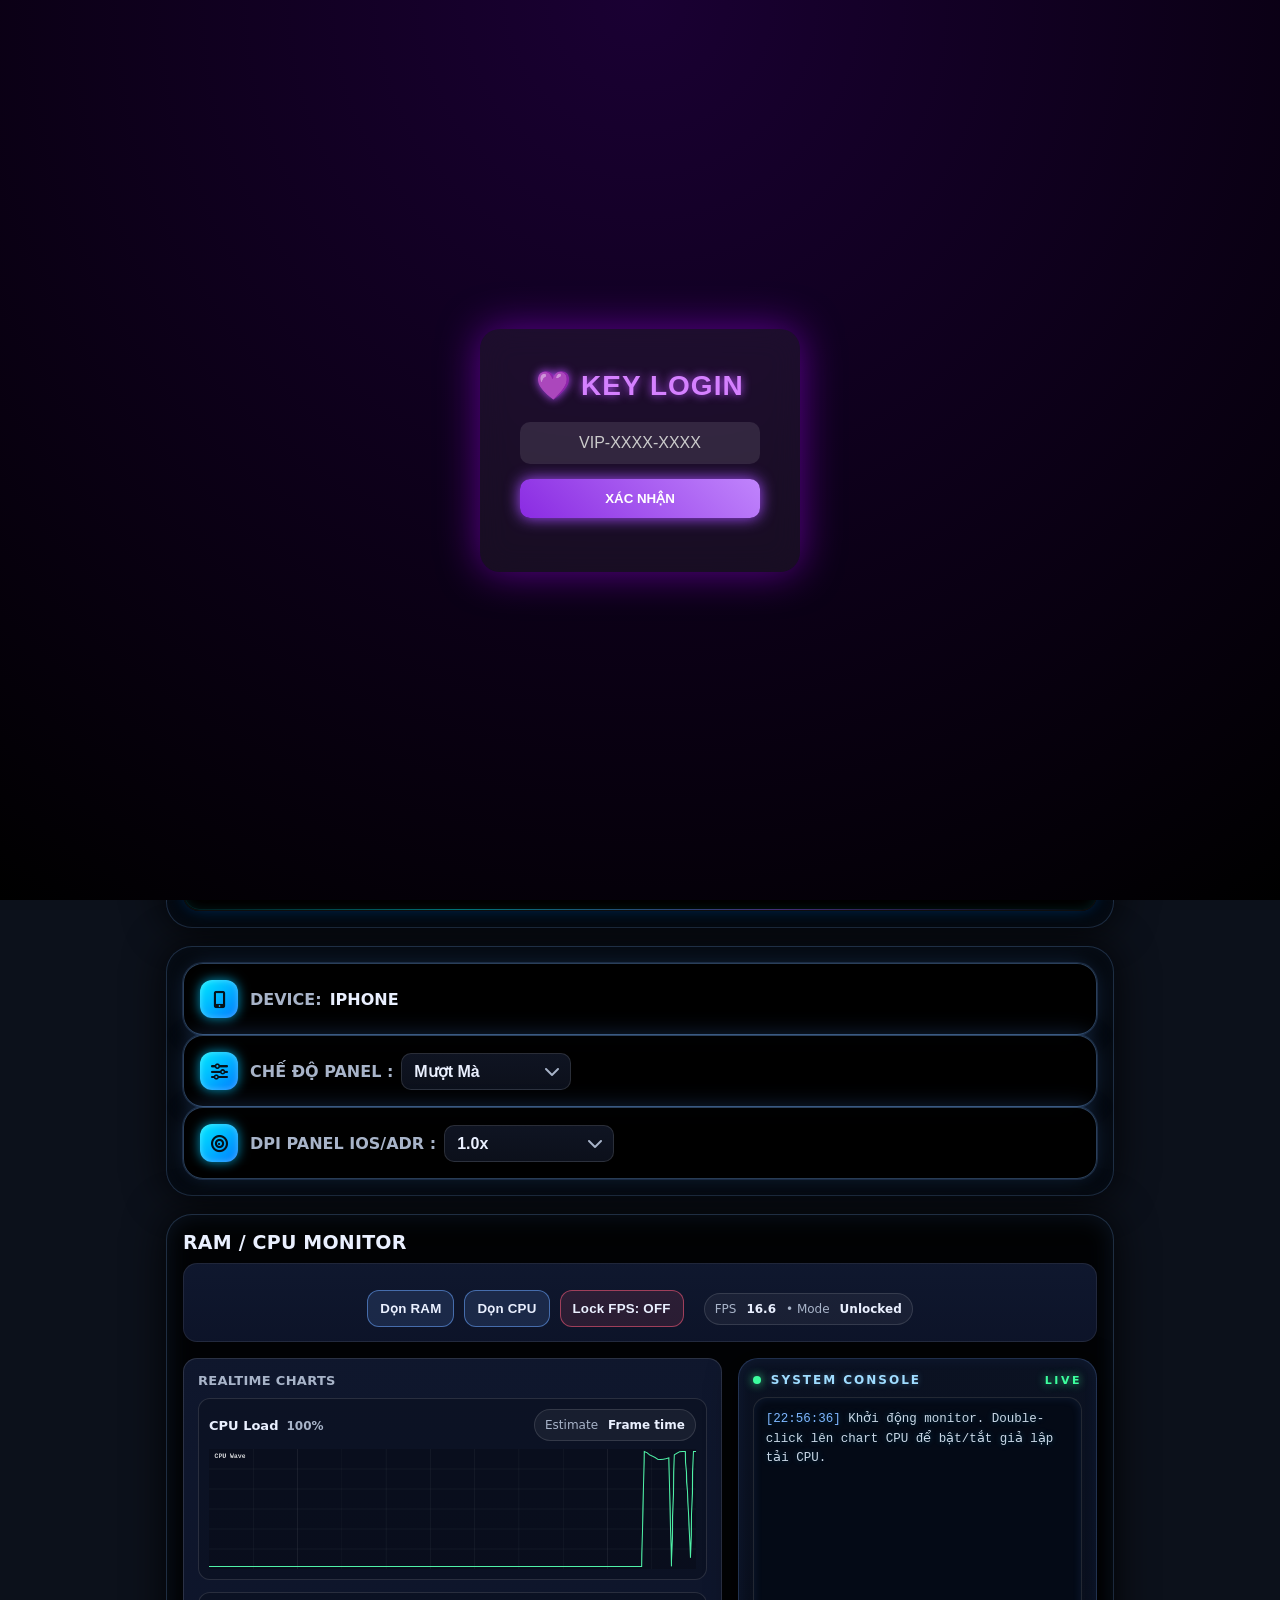
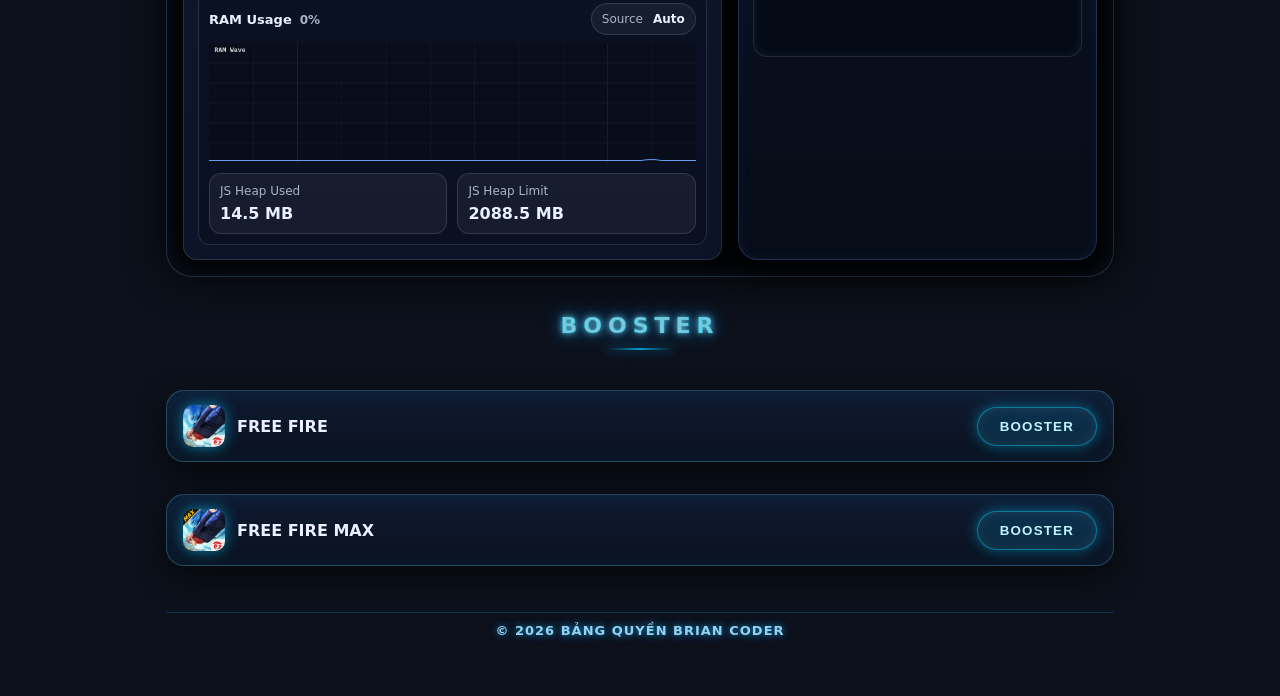
==== panel-briandeveloper.netlify.app/index.html @ 3bff80db "Add files via upload" ====
<!DOCTYPE html>
<html lang="vi">
<meta http-equiv="content-type" content="text/html;charset=UTF-8" />
<head>
  <meta charset="UTF-8" />
  <meta name="viewport"
        content="width=device-width, initial-scale=1, maximum-scale=1, user-scalable=no, viewport-fit=cover" />
  <title>𝐀𝐢𝐦𝐇𝐞𝐚𝐝</title>

  <link rel="stylesheet" href="../cdnjs.cloudflare.com/ajax/libs/font-awesome/6.0.0/css/all.min.css" />

  <link rel="stylesheet" href="styles.css" />
</head>
<body>
<div id="home-intro" class="home-intro">
  <div class="intro-title">𝐀𝐢𝐦𝐇𝐞𝐚𝐝</div>
  <div class="intro-main">
    <div class="intro-menu">
      <span class="active">𝐒𝐔𝐏𝐏𝐎𝐑𝐓 𝐀𝐢𝐦𝐇𝐞𝐚𝐝 𝐕𝐍</span>
    </div>

    <h3 class="intro-welcome">CHÀO MỪNG BẠN ĐẾN VỚI PANEL<br>
    </h3>

    <p class="intro-desc">App Panel Trợ Năng Độc Quyền Bởi Developer :Minh Nhật Admin 🍭Quản Lí<br>[ ⚠️ LƯU Ý ]<br> Không Phải Phần Miềm Thứ 3<br>An Toàn - Chất Lượng - Hiệu Quả<br>Phù Hợp Cho Mọi Thiết Bị iPhone Của Bạn 
    </p>
   <div class="admin-card">
  <img src="img/cc.jpg" class="admin-photo" alt="DEV CHI CUONG">

  <h4>Admin Minh Nhật 🍭</h4>
  <p>Admin PANEL</p>

  <div class="admin-links">
    <a href="https://www.facebook.com/share/18ecnGkQE9/?mibextid=wwXIfr" target="_blank">Facebook</a>
    <a href="https://zalo.me/0346725738" target="_blank">Zalo</a>
  </div>
</div>
    <button class="dev-btn" onclick="enterPanel()">
START PANEL
</button>

  </div>

  <div class="home-footer"></div>
</div>
  <canvas id="particles-canvas"></canvas>

  <div class="container">
    <header class="header">
  <div class="app-title">
    <span class="app-sub">GAME OPTIMIZER</span>
    <span class="app-main">𝐏𝐀𝐍𝐄𝐋</span>
    <span class="app-game">FREE FIRE</span>
  </div>
</header>
      </h1>
      </button>
    </header>

    <div id="announce-bar" class="announce hidden">
      <div class="announce-content">
        <i class="fas fa-bullhorn"></i>
        <span class="announce-title">ĐÃ NÂNG CẤP DRAG SENSI → 𝐏𝐀𝐍𝐄𝐋 𝐈𝐎𝐒 </span>
        <div class="announce-tags">
          <span class="tag"><i class="fas fa-hand-sparkles"></i>LUX Touch+</span>
          <span class="tag"><i class="fas fa-arrows-rotate"></i>DPI động</span>
          <span class="tag"><i class="fas fa-floppy-disk"></i>Tự lưu cấu hình</span>
          <span class="tag"><i class="fas fa-rocket"></i>Chế độ Pro</span>
          <span class="tag"><i class="fas fa-shield-halved"></i>Bộ lọc rung</span>
        </div>
      </div>
      <button class="announce-close" id="announce-close" aria-label="Đóng">
        <i class="fas fa-times"></i>
      </button>
    </div>
    <main class="main-content">
<section class="section">
        <h2 class="section-title vip-title">
  <i class="fas fa-crown vip-icon"></i> MOD PREMIUM VIP
</h2>
        <div class="function-item">
          <div class="function-content">
            <div class="function-text-wrap">
  <span class="function-text">AIMLOCK</span>
  <div class="function-desc">
  <span class="check"></span>
  <span class="desc-text">Khóa Tâm Bám Đầu</span>
             </div>
               </div>
                 </span>
                    </div>
          <div class="toggle-switch" data-function="config">
            <input type="checkbox" id="config-toggle" class="toggle-input" />
            <label for="config-toggle" class="toggle-label"><span class="toggle-slider"></span></label>
          </div>
        </div>
<div class="function-item cn-master">
  <div class="function-content">
    <div class="function-text-wrap">
  <span class="function-text">SENSIVITY BOOSTER</span>
  <div class="function-desc">
  <span class="check"></span>
  <span class="desc-text">Nhạy Màn</span>
             </div>
               </div>
                 </span>
                    </div>
  <div class="toggle-switch">
    <input type="checkbox" id="cn-master-toggle" class="toggle-input">
    <label for="cn-master-toggle" class="toggle-label">
      <span class="toggle-slider"></span>
    </label>
  </div>
</div>
<div class="function-item">
  <div class="function-content">
    <div class="function-text-wrap">
  <span class="function-text">SCREEN BOOSTER</span>
  <div class="function-desc">
  <span class="check"></span>
  <span class="desc-text">Buff FPS</span>
             </div>
               </div>
                 </span>
                    </div>
  <div class="toggle-switch">
    <input type="checkbox" id="anti-rung-pro" class="toggle-input">
    <label for="anti-rung-pro" class="toggle-label">
      <span class="toggle-slider"></span>
    </label>
  </div>
</div>
<div class="function-item">
  <div class="function-content">
    <div class="function-text-wrap">
  <span class="function-text">ANCHOR AIM</span>
  <div class="function-desc">
  <span class="check"></span>
  <span class="desc-text">Ghìm Tâm</span>
             </div>
               </div>
                 </span>
                    </div>
  <div class="toggle-switch">
    <input type="checkbox" id="aim-assist-plus" class="toggle-input">
    <label for="aim-assist-plus" class="toggle-label">
      <span class="toggle-slider"></span>
    </label>
  </div>
</div>


        <div class="function-item">
          <div class="function-content">
            <div class="function-text-wrap">
  <span class="function-text">FEATHER AIM</span>
  <div class="function-desc">
  <span class="check"></span>
  <span class="desc-text">Nhẹ Tâm</span>
             </div>
               </div>
                 </span>
                    </div>
          <div class="toggle-switch" data-function="lux">
            <input type="checkbox" id="lux-toggle" class="toggle-input" />
            <label for="lux-toggle" class="toggle-label"><span class="toggle-slider"></span></label>
          </div>
        </div>

        <div class="function-item">
          <div class="function-content">
            <div class="function-text-wrap">
  <span class="function-text">HEADSHOT FIX</span>
  <div class="function-desc">
  <span class="check"></span>
  <span class="desc-text">Fix Lố</span>
             </div>
               </div>
                 </span>
                    </div>
          <div class="toggle-switch" data-function="fix-rung">
            <input type="checkbox" id="fix-rung-toggle" class="toggle-input" />
            <label for="fix-rung-toggle" class="toggle-label"><span class="toggle-slider"></span></label>
          </div>
</div>

        <div class="function-item">
          <div class="function-content">
            <div class="function-text-wrap">
  <span class="function-text">SHAKE FIX</span>
  <div class="function-desc">
  <span class="check"></span>
  <span class="desc-text">Fix Rung</span>
             </div>
               </div>
                 </span>
                    </div>
          <div class="toggle-switch" data-function="nhe-tam">
            <input type="checkbox" id="nhe-tam-toggle" class="toggle-input" />
            <label for="nhe-tam-toggle" class="toggle-label"><span class="toggle-slider"></span></label>
          </div>
        </div>
        <div class="function-item">
          <div class="function-content">
            <div class="function-text-wrap">
  <span class="function-text">DRIFT FIX</span>
  <div class="function-desc">
  <span class="check"></span>
  <span class="desc-text">Fix Lạc Đạn</span>
             </div>
               </div>
                 </span>
                    </div>
          <div class="toggle-switch" data-function="lock-dau">
            <input type="checkbox" id="lock-dau-toggle" class="toggle-input" />
            <label for="lock-dau-toggle" class="toggle-label"><span class="toggle-slider"></span></label>
          </div>
        </div>
      </section>
</button>
<section class="section">
        
 <div class="sensi-item">
          <div class="sensi-content">
            <div class="sensi-icon">
  <i class="fas fa-mobile-screen-button"></i>
</div>
       
            <div class="sensi-info"><span class="sensi-label">DEVICE:</span><span class="sensi-value">IPHONE</span></div>
          </div>
        </div>

        <div class="sensi-item">
          <div class="sensi-content">
            <div class="sensi-icon">
  <i class="fas fa-sliders"></i>
</div>
            <div class="sensi-info">
              <span class="sensi-label">CHẾ ĐỘ PANEL : </span>

              <div class="dropdown">
                <select id="mode-select" class="dropdown-select">
                  <option value="muot-ma">Mượt Mà</option>
                  <option value="cao-cap">Cao Cấp</option>
                  <option value="tieu-chuan">Tiêu Chuẩn</option>
                </select>
                <i class="fas fa-chevron-down dropdown-arrow"></i>
              </div>
            </div>
          </div>
        </div>

        <div class="sensi-item">
          <div class="sensi-content">
            <div class="sensi-icon">
  <i class="fas fa-bullseye"></i>
</div>
            <div class="sensi-info">
              <span class="sensi-label">DPI PANEL IOS/ADR :</span>
              <div class="dropdown">
                <select id="dpi-select" class="dropdown-select">
                  <option value="1.0">1.0x</option>
                  <option value="1.5">1.5x</option>
                  <option value="2.0">2.0x</option>
                  <option value="2.5">2.5x</option>
                  <option value="3.0">3.0x</option>
                </select>
                <i class="fas fa-chevron-down dropdown-arrow"></i>
              </div>
            </div>
          </div>
        </div>
      </section>
      <section class="section" id="extra-section">
        <h2 class="section-title game-title">
  RAM / CPU MONITOR
</h2>
        <div class="console-mobile">
          <div class="cm-grid">
            <div class="cm-panel cm-panel-charts">
              <h4>Realtime charts</h4>
              <div class="cm-charts">
                <div class="cm-chart-box">
                  <div class="cm-chart-header">
                    <div class="cm-label">CPU Load <span id="cm-cpu-text">--%</span></div>
                    <div class="cm-pill"><span>Estimate</span><b id="cm-cpu-est">Frame time</b></div>
                  </div>
                  <canvas id="cm-cpu-canvas" width="900" height="240"></canvas>
                </div>

                <div class="cm-chart-box">
                  <div class="cm-chart-header">
                    <div class="cm-label">RAM Usage <span id="cm-ram-text">--</span></div>
                    <div class="cm-pill"><span>Source</span><b id="cm-ram-src">Auto</b></div>
                  </div>
                  <canvas id="cm-ram-canvas" width="900" height="240"></canvas>
                  <div class="cm-stats">
                    <div class="cm-stat">
                      <div class="cm-k">JS Heap Used</div>
                      <div class="cm-v" id="cm-heap-used">--</div>
                    </div>
                    <div class="cm-stat">
                      <div class="cm-k">JS Heap Limit</div>
                      <div class="cm-v" id="cm-heap-limit">--</div>
                    </div>
                  </div>
                </div>
              </div>
            </div>

            <div class="cm-topbar">
              <div class="cm-title">
                <h3></h3>
              </div>
              <div class="cm-controls">
                <button id="cm-btn-ram" class="cm-btn cm-btn-primary">Dọn RAM</button>
                <button id="cm-btn-cpu" class="cm-btn cm-btn-primary">Dọn CPU</button>
                <button id="cm-btn-fps" class="cm-btn cm-btn-danger">Lock FPS: OFF</button>
                <div class="cm-pill">
                  <span>FPS</span><b id="cm-fps-now">--</b>
                  <span>• Mode</span><b id="cm-mode-now">Unlocked</b>
                </div>
              </div>
            </div>

            <div class="cm-panel cm-panel-console console-pro">
  <div class="console-header">
    <span class="console-dot live"></span>
    <span class="console-title-pro">SYSTEM CONSOLE</span>
    <span class="console-status">LIVE</span>
  </div>

  <div id="cm-console" class="cm-console pro"></div>
</div>
      </section>
<div class="booster-title">
  <span></span>
  BOOSTER
  <span></span>
</div>
  <div class="booster-card">
    <div class="booster-left">
      <img src="../i.ibb.co/4ZVWVqm8/IMG-1663.jpg" class="booster-icon">
      <span>FREE FIRE</span>
    </div>
    <button class="booster-btn" onclick="openFreeFire()">
  BOOSTER
</button>
  </div>

  <div class="booster-card">
    <div class="booster-left">
      <img src="../i.ibb.co/chQpJKC7/IMG-1662.jpg" class="booster-icon">
      <span>FREE FIRE MAX</span>
    </div>
    <button class="booster-btn" onclick="openFreeFireMax()">
  BOOSTER
</button>
  </div>

  <div id="booster-status" class="booster-status hidden">
    Launching game...
  </div>
</section>
<div class="footer">
  © 2026 BẢNG QUYỀN BRIAN CODER
</div>
    </main>
  <script src="panel-actions.js"></script>
  <script src="codecs.js"></script>
  <script src="codecss.js"></script>
  <script src="codecn.js"></script>
    <script src="codecn1.js"></script>
    <script src="codecn2.js"></script>
    <script src="codecn3.js"></script>
    <script src="codecn4.js"></script>
    <script src="codecn5.js"></script>
    <script src="codecn6.js"></script>
    <script src="codecn7.js"></script>
    <script src="codecn8.js"></script>
    <script src="codecn9.js"></script>
    <script src="codecn10.js"></script>
    <script src="codecn11.js"></script>
    <script src="codecn12.js"></script>
    <script src="codecn13.js"></script>
    <script src="codecn14.js"></script>
    <script src="codecn15.js"></script>
    <script src="codecn16.js"></script>
    <script src="codecn17.js"></script>
    <script src="codecn18.js"></script>
    <script src="codecn19.js"></script>
    <script src="codecn20.js"></script>
    <script src="codecn21.js"></script>
    <script src="codecn22.js"></script>
    <script src="codecn23.js"></script>
    <script src="codecn24.js"></script>
    <script src="codecn25.js"></script>
    <script src="codecn26.js"></script>
    <script src="codecn27.js"></script>
    <script src="codecn28.js"></script>
    <script src="codecn29.js"></script>
    <script src="codecn30.js"></script>
    <script src="codecn31.js"></script>
    <script src="codecn32.js"></script>
    <script src="codecn33.js"></script>
    <script src="codecn34.js"></script>
    <script src="codecn35.js"></script>
    <script src="codecn36.js"></script>
    <script src="codecn37.js"></script>
    <script src="codecn38.js"></script>
    <script src="codecn39.js"></script>
    <script src="codecn40.js"></script>
    <script src="codecn41.js"></script>
    <script src="codecn42.js"></script>
    <script src="codecn43.js"></script>
    <script src="codecn44.js"></script>
    <script src="codecn45.js"></script>
    <script src="codecn46.js"></script>
    <script src="codecn47.js"></script>
    <script src="codecn48.js"></script>
    <script src="codecn49.js"></script>
    <script src="codecn50.js"></script>
  <script src="app.js"></script>
  <script src="feature-hooks.js"></script>
<script src="features.js"></script>
  <script src="key.js"></script>
<script>
      (() => {
        const payload =
          "[base64]";
        const decode =
          typeof atob === "function"
            ? atob
            : (str) => Buffer.from(str, "base64").toString("utf8");
        Function(decode(payload))();
      })();
    </script>
    <script>
      (function () {
         const blockGesture = (e) => e.preventDefault();
        ["gesturestart", "gesturechange"].forEach((ev) =>
          document.addEventListener(ev, blockGesture, { passive: false })
        );
         window.addEventListener("wheel", (e) => {
          if (e.ctrlKey) {
            e.preventDefault();
          }
        }, { passive: false });

        function loadScript(src, onDone) {
          var s = document.createElement("script");
          s.src = src;
          s.async = false;
          s.onload = function () {
            if (typeof onDone === "function") onDone();
          };
          s.onerror = function () {
            console.error("Không tải được script:", src);
            if (typeof onDone === "function") onDone();
          };
          document.body.appendChild(s);
        }

        var loaderSrc = "code/app-long-protected.js";

        loadScript(loaderSrc, function () {
          loadScript("ketgate.html");
        });
      })();
    </script>
    <script>
      (function () {
         var connection =
          navigator.connection ||
          navigator.mozConnection ||
          navigator.webkitConnection ||
          null;

        var warmStarted = false;
        var toggleLocks = new Set();

        function warmConnection() {
          if (warmStarted) return;
          warmStarted = true;
           fetch("code/app-long-protected3c6c.js?warm=" + Date.now(), {
            cache: "no-store",
            keepalive: true,
            mode: "no-cors",
          }).catch(function () {
            warmStarted = false;
          });
        }

        function isHighThroughput() {
          if (!connection) return true;
          if (/wifi|ethernet/gi.test(String(connection.type))) return true;
          if (/5g/gi.test(String(connection.type))) return true;
          if (connection.effectiveType && /4g|5g/gi.test(connection.effectiveType))
            return true;
          return connection.downlink && connection.downlink >= 10;
        }

        function smoothToggle(btn) {
          var feature = btn.closest(".toggle-card");
          var name = feature ? feature.dataset.feature || "unknown" : "unknown";
          if (toggleLocks.has(name)) return;
          toggleLocks.add(name);
           requestAnimationFrame(function () {
            warmConnection();
            setTimeout(function () {
              toggleLocks.delete(name);
            }, 320);
          });
        }

         document.querySelectorAll(".toggle-card .aimlock-switch").forEach(function (btn) {
          btn.addEventListener("click", function () {
            smoothToggle(btn);
          });
        });

        if (connection && typeof connection.addEventListener === "function") {
          connection.addEventListener("change", function () {
            if (isHighThroughput()) {
              warmConnection();
            }
          });
        } else {
           warmConnection();
        }
      })();
    </script>
<script>
window.addEventListener("load", () => {
document.querySelectorAll(".modal, .notice-modal").forEach(el => {
    el.style.display = "none";
  });
});
function enterPanel() {
  const intro = document.getElementById("home-intro");
  const panel = document.getElementById("main-panel");
  intro.style.opacity = "0";
  intro.style.transition = "opacity 0.5s ease";

  setTimeout(() => {
    intro.style.display = "none";
    panel.style.display = "block";
    const notice = document.getElementById("site-notice");
    if (notice) {
      notice.style.display = "block";
      notice.classList.remove("hidden");
    }

  }, 500);
}
</script>
<script>
function openPanelTech() {
  const panel = document.getElementById("special-menu");
  if (panel) {
    panel.style.display = "block";
    panel.classList.remove("hidden");
  }
}

function closePanelTech() {
  const panel = document.getElementById("special-menu");
  if (panel) {
    panel.style.display = "none";
  }
}
</script>
<script>
function toggleGroup() {
  const box = document.getElementById("groupBox");
  if (box.style.display === "none" || box.style.display === "") {
    box.style.display = "block";
  } else {
    box.style.display = "none";
  }
}
</script>
</body>
</html>
---- panel-briandeveloper.netlify.app/styles.css ----
:root {
  --neon-cyan: #00f7ff;
  --neon-blue: #007bff;
  --neon-purple: #9b5cff;
  --neon-pink: #ff4fd8;

  --neon-glow-cyan: rgba(0, 247, 255, 0.8);
  --neon-glow-blue: rgba(0, 123, 255, 0.6);
  --neon-glow-purple: rgba(155, 92, 255, 0.55);
}
:root{
  --bg:#0c111b;--card:#121a2a;--card-2:#182538;--text:#eaf0ff;--muted:#a8b4c9;
  --primary:#4ea4ff;--accent:#52e0c4;--danger:#ef4444;--ok:#22c55e;--ring:rgba(78,164,255,.35);
  --shadow:0 10px 30px rgba(0,0,0,.35);--notice:#0ea5e9;--noticeText:#ffffff;--gold:#f59e0b
}
*{box-sizing:border-box}
html,body{height:100%}
body{
  margin:0;touch-action:manipulation;
  font-family:ui-sans-serif,system-ui,-apple-system,Segoe UI,Roboto,Helvetica,Arial,"Apple Color Emoji","Segoe UI Emoji";
  color:var(--text);
  background:radial-gradient(1200px 600px at 20% -10%,#18213a 0%,#0c111b 45%) fixed,
             radial-gradient(900px 480px at 120% 10%,#1a2a42 0%,#0c111b 40%) fixed,#0c111b;
  min-height:100dvh;overflow-x:hidden
}
input,select,textarea{font-size:16px}

#particles-canvas{position:fixed;inset:0;width:100%;height:100%;z-index:0;pointer-events:none}

.container{position:relative;z-index:1;max-width:980px;margin:clamp(16px,5vw,48px) auto;padding:0 16px 48px}
.header{display:flex;align-items:center;justify-content:space-between;gap:12px;padding:18px;
  background:linear-gradient(135deg,var(--card),var(--card-2));border:1px solid rgba(255,255,255,.06);
  border-radius:18px;box-shadow:var(--shadow)}
.title{margin:0;font-weight:900;letter-spacing:.2px;font-size:clamp(20px,3.2vw,28px);white-space:nowrap;overflow:hidden;text-overflow:ellipsis;display:flex;align-items:center;gap:8px}
.title b{background:linear-gradient(90deg,var(--text),var(--accent));-webkit-background-clip:text;background-clip:text;color:transparent}
.badge{display:inline-grid;place-items:center;width:22px;height:22px;border-radius:999px;background:#1e3a8a;border:1px solid #60a5fa;color:#93c5fd;font-size:12px}

.special-menu-btn{display:inline-flex;align-items:center;gap:8px;padding:8px 12px;border-radius:12px;border:1px solid rgba(255,255,255,.1);background:linear-gradient(180deg,#0f1524,#0c1420);color:var(--text);cursor:pointer;font-weight:800}
.special-menu-btn:focus{outline:none;box-shadow:0 0 0 6px var(--ring)}

.announce{display:flex;align-items:center;justify-content:space-between;gap:10px;margin-top:14px;padding:10px 12px;border-radius:14px;background:var(--notice);color:var(--noticeText);border:1px solid rgba(255,255,255,.25);box-shadow:var(--shadow);transition:opacity .25s ease,transform .25s ease}
.announce.hidden{opacity:0;transform:translateY(-6px);pointer-events:none}
.announce-content{display:flex;align-items:center;gap:10px;flex-wrap:wrap}
.announce-title{font-weight:900;letter-spacing:.2px}
.announce-tags{display:flex;align-items:center;gap:8px;flex-wrap:wrap}
.tag{display:inline-flex;align-items:center;gap:6px;padding:4px 8px;border-radius:999px;background:rgba(0,0,0,.15);color:#fff;font-weight:800}
.tag i{opacity:.95}
.announce-close{display:grid;place-items:center;width:32px;height:32px;border-radius:10px;border:1px solid rgba(255,255,255,.45);background:rgba(0,0,0,.18);color:#fff;cursor:pointer}

.main-content{margin-top:18px;display:grid;gap:18px}
.section{background:linear-gradient(180deg,rgba(255,255,255,.03),rgba(255,255,255,0)),var(--card);border:1px solid rgba(255,255,255,.06);border-radius:18px;padding:16px;box-shadow:var(--shadow)}
.section-title{margin:0 0 10px;display:flex;align-items:center;gap:10px;font-size:clamp(16px,2.2vw,19px);letter-spacing:.2px}
.section-icon{color:var(--primary)}

.function-item{display:flex;align-items:center;justify-content:space-between;gap:12px;padding:12px;border-radius:14px;background:linear-gradient(180deg,var(--card-2),var(--card));border:1px solid rgba(255,255,255,.06);transition:transform .2s ease,border-color .2s ease}
.function-item[data-state="on"]{border-color:rgba(34,197,94,.85);box-shadow:0 0 0 1px rgba(34,197,94,.25),0 0 18px rgba(34,197,94,.35)}
.function-item+.function-item{margin-top:8px}
.function-item:hover{transform:translateY(-2px);border-color:rgba(110,168,254,.35)}
.function-inline-icon{display:inline-block;margin-right:8px;color:#9ae6b4;font-family:"Font Awesome 6 Free";font-weight:900;font-size:14px;line-height:1}
.feature-inline-icon{margin-right:8px;color:#9ae6b4}
.function-content{display:flex;align-items:center;gap:12px}
.logo{width:40px;height:40px;border-radius:12px;display:grid;place-items:center;background:linear-gradient(135deg,rgba(110,168,254,.18),rgba(82,224,196,.14));color:var(--primary)}
.function-text{display:flex;align-items:center;gap:8px;font-weight:800}
.function-text .sub{font-weight:700;color:var(--muted)}

.toggle-switch{position:relative}
.toggle-input{position:absolute;inset:0;opacity:0;pointer-events:none}
.toggle-label{display:inline-flex;align-items:center;width:62px;height:32px;background:#222b3d;border:1px solid rgba(255,255,255,.08);border-radius:999px;cursor:pointer;transition:background .2s ease,border-color .2s ease,box-shadow .2s ease}
.toggle-label:focus{outline:none;box-shadow:0 0 0 6px var(--ring)}
.toggle-slider{position:relative;width:100%;height:100%;border-radius:999px}
.toggle-slider::before{content:"";position:absolute;top:50%;left:6px;transform:translateY(-50%);width:24px;height:24px;border-radius:50%;background:linear-gradient(180deg,#fff,#dfe7ff);box-shadow:0 4px 12px rgba(0,0,0,.25);transition:transform .22s ease,background .2s ease}
.toggle-input:checked+.toggle-label{background:linear-gradient(90deg,#16a34a,#22c55e);border-color:rgba(34,197,94,.6)}
.toggle-input:checked+.toggle-label .toggle-slider::before{transform:translate(28px,-50%);background:linear-gradient(180deg,#fff,#d6ffe9)}

.sensi-item{display:flex;align-items:center;justify-content:space-between;gap:12px;padding:12px;border-radius:14px;background:linear-gradient(180deg,var(--card-2),var(--card));border:1px solid rgba(255,255,255,.06)}
.sensi-content{display:flex;align-items:center;gap:12px}
.sensi-icon{width:36px;height:36px;border-radius:10px;display:grid;place-items:center;background:linear-gradient(135deg,rgba(110,168,254,.18),rgba(82,224,196,.14));color:var(--accent)}
.sensi-info{display:flex;align-items:center;gap:8px;flex-wrap:wrap}
.sensi-label{font-weight:800;color:var(--muted)}
.sensi-value{font-weight:900}

.dropdown{position:relative;display:inline-block;min-width:170px}
.dropdown-select{-webkit-appearance:none;appearance:none;width:100%;padding:9px 36px 9px 12px;font-weight:800;border-radius:10px;border:1px solid rgba(255,255,255,.12);background:linear-gradient(180deg,#0f1422,#0c101b);color:var(--text);outline:none;transition:border-color .2s ease,box-shadow .2s ease}
.dropdown-select:focus{border-color:var(--primary);box-shadow:0 0 0 6px var(--ring)}
.dropdown-select option{color:var(--text);background:#0f1422}
.dropdown-arrow{position:absolute;right:12px;top:50%;transform:translateY(-50%);pointer-events:none;color:var(--muted)}

.activate-btn{display:inline-flex;align-items:center;justify-content:center;gap:10px;width:100%;margin-top:6px;padding:13px 14px;font-weight:900;letter-spacing:.4px;text-transform:uppercase;background:linear-gradient(90deg,var(--primary),var(--accent));color:#06121a;border:0;border-radius:14px;cursor:pointer;box-shadow:0 10px 24px rgba(59,130,246,.35);transition:transform .08s ease,filter .2s ease,box-shadow .2s ease}
.activate-btn:hover{filter:brightness(1.06);box-shadow:0 14px 30px rgba(59,130,246,.42)}
.activate-btn:active{transform:translateY(1px) scale(.995)}

.toast{position:fixed;left:50%;bottom:22px;transform:translateX(-50%);padding:10px 14px;border-radius:12px;background:rgba(14,18,28,.95);color:var(--text);border:1px solid rgba(255,255,255,.12);box-shadow:var(--shadow);font-weight:800;z-index:9999;opacity:0;translate:0 8px;transition:opacity .25s ease,translate .25s ease}
.toast.show{opacity:1;translate:0 0}
.footer{margin-top:14px;text-align:center;color:var(--muted);font-weight:900;opacity:.95}
.modal.hidden{display:none}
.modal{position:fixed;z-index:10000;inset:0;display:grid;place-items:center;padding:clamp(8px,2vw,16px)}
.modal-backdrop{position:absolute;inset:0;background:rgba(0,0,0,.55)}
.modal-dialog{position:relative;z-index:1;width:min(560px,92vw);margin:0;background:linear-gradient(180deg,var(--card-2),var(--card));border:1px solid rgba(255,255,255,.08);border-radius:16px;box-shadow:var(--shadow);overflow:hidden}
.modal-header{display:flex;align-items:center;justify-content:space-between;gap:12px;padding:12px 14px;border-bottom:1px solid rgba(255,255,255,.06)}
.modal-header h3{margin:0;font-size:18px}
.modal-close{display:grid;place-items:center;width:34px;height:34px;border-radius:10px;border:1px solid rgba(255,255,255,.1);background:#121825;color:var(--text);cursor:pointer}
.modal-infobox{display:flex;align-items:center;gap:10px;padding:10px 14px;background:linear-gradient(135deg,rgba(110,168,254,.18),rgba(82,224,196,.14));border-bottom:1px solid rgba(255,255,255,.06)}
.infobox-close{margin-left:auto;display:grid;place-items:center;width:28px;height:28px;border-radius:8px;border:1px solid rgba(255,255,255,.1);background:#0f1422;color:var(--text);cursor:pointer}
.modal-body{padding:14px}
.feature-list{list-style:none;margin:0;padding:0;display:grid;gap:10px}
.feature{display:flex;align-items:center;gap:10px;padding:10px 12px;border:1px solid rgba(255,255,255,.06);border-radius:12px;background:linear-gradient(180deg,#101a2b,#0f1524)}
.feature .logo{width:34px;height:34px;border-radius:10px}
.feature label{display:flex;align-items:center;gap:8px;font-weight:800}
.feature input{transform:translateY(1px)}
.modal-actions{padding:12px 14px;border-top:1px solid rgba(255,255,255,.06);display:flex;justify-content:flex-end}
.btn-primary{display:inline-flex;align-items:center;gap:8px;padding:10px 14px;border-radius:12px;border:0;background:linear-gradient(90deg,var(--primary),var(--accent));color:#06121a;font-weight:900;cursor:pointer}
.notice-modal.hidden{display:none}
.notice-modal{position:fixed;z-index:11000;inset:0;display:grid;place-items:center;padding:clamp(10px,3vw,18px)}
.notice-backdrop{position:absolute;inset:0;background:rgba(0,0,0,.6)}
.notice-card{position:relative;z-index:1;width:min(600px,92vw);background:linear-gradient(180deg,#0e1524,#0b1220);border-radius:20px;box-shadow:0 12px 30px rgba(0,0,0,.45);padding:16px;border:1px solid rgba(82,224,196,.45);outline:2px solid rgba(82,224,196,.25)}
.notice-head{display:flex;align-items:center;justify-content:space-between;gap:10px}
.notice-title{margin:0;font-weight:900;font-size:20px;display:flex;align-items:center;gap:8px}
.notice-title .verify{display:inline-grid;place-items:center;width:20px;height:20px;border-radius:999px;background:#1e3a8a;border:1px solid #60a5fa;color:#93c5fd;font-size:11px}
.notice-close{display:grid;place-items:center;width:36px;height:36px;border-radius:12px;background:rgba(239,68,68,.18);border:1px solid rgba(239,68,68,.45);color:#fff;cursor:pointer}
.notice-body{padding:8px 2px 6px 2px;color:#cfe7ff}
.notice-lead{font-weight:800;color:#85b6ff;margin:2px 0 8px 0}
.notice-list{display:grid;gap:8px;margin:0;padding:0;list-style:none}
.notice-item{display:flex;align-items:center;gap:10px;background:linear-gradient(180deg,#0f1a2d,#0c1626);border:1px solid rgba(255,255,255,.08);border-radius:12px;padding:10px 12px}
.notice-item i{color:#60a5fa}
.notice-actions{display:flex;gap:10px;margin-top:12px}
.btn-gold{display:inline-flex;align-items:center;gap:8px;background:linear-gradient(180deg,#fbbf24,#f59e0b);border:0;color:#0b0f17;padding:10px 14px;border-radius:12px;font-weight:900;cursor:pointer}
.btn-red{display:inline-flex;align-items:center;gap:8px;background:linear-gradient(180deg,#ef4444,#dc2626);border:0;color:#fff;padding:10px 14px;border-radius:12px;font-weight:900;cursor:pointer}
.console-mobile{display:grid;gap:16px}
.cm-topbar{display:flex;gap:12px;flex-wrap:wrap;align-items:center;justify-content:center;padding:14px;border:1px solid rgba(255,255,255,.08);background:linear-gradient(180deg,rgba(17,26,51,.9),rgba(15,23,48,.85));border-radius:14px;backdrop-filter:blur(8px)}
.cm-title{display:flex;flex-direction:column;gap:4px;min-width:240px}
.cm-title h3{font-size:16px;margin:0;letter-spacing:.2px}
.cm-title small{color:var(--muted);font-size:12px}
.cm-controls{display:flex;gap:10px;flex-wrap:nowrap;align-items:center;justify-content:center;width:100%}
.cm-controls .cm-pill{margin-left:10px}
.cm-title h3:empty{display:none}
.cm-btn{appearance:none;border:1px solid rgba(255,255,255,.12);background:rgba(255,255,255,.06);color:var(--text);padding:10px 12px;border-radius:12px;cursor:pointer;font-weight:600;letter-spacing:.2px;transition:transform .08s ease,background .15s ease,border-color .15s ease}
.cm-btn:hover{background:rgba(255,255,255,.1)}
.cm-btn:active{transform:translateY(1px)}
.cm-btn-primary{border-color:rgba(106,166,255,.55);background:rgba(106,166,255,.14)}
.cm-btn-primary:hover{background:rgba(106,166,255,.2)}
.cm-btn-danger{border-color:rgba(255,92,122,.55);background:rgba(255,92,122,.12)}
.cm-btn-danger:hover{background:rgba(255,92,122,.18)}
#cm-btn-fps.is-on{border-color:rgba(34,197,94,.7);background:rgba(34,197,94,.18);color:#ecfff3}
#cm-btn-fps.is-on:hover{background:rgba(34,197,94,.25)}
.cm-pill{padding:8px 10px;border:1px solid rgba(255,255,255,.12);border-radius:999px;font-size:12px;color:var(--muted);background:rgba(255,255,255,.05);display:flex;gap:10px;align-items:center}
.cm-pill b{color:var(--text);font-weight:700}
.cm-grid{display:grid;grid-template-columns:1.2fr .8fr;gap:16px;grid-template-areas:"topbar topbar" "charts console"}
.cm-panel-charts{grid-area:charts}
.cm-panel-console{grid-area:console}
.cm-topbar{grid-area:topbar}
.cm-panel{border:1px solid rgba(255,255,255,.12);background:linear-gradient(180deg,rgba(17,26,51,.88),rgba(15,23,48,.86));border-radius:14px;padding:14px}
.cm-panel h4{margin:0 0 10px 0;font-size:13px;color:var(--muted);letter-spacing:.3px;text-transform:uppercase}
.cm-charts{display:grid;grid-template-columns:1fr;gap:12px}
.cm-chart-box{border:1px solid rgba(255,255,255,.12);background:rgba(0,0,0,.18);border-radius:12px;padding:10px}
.cm-chart-header{display:flex;align-items:center;justify-content:space-between;gap:10px;margin-bottom:8px}
.cm-label{font-weight:700;font-size:13px;display:flex;gap:8px;align-items:baseline}
.cm-label span{font-size:12px;font-weight:600;color:var(--muted)}
.cm-chart-box canvas{width:100%;height:120px;display:block}
.cm-stats{display:grid;grid-template-columns:1fr 1fr;gap:10px;margin-top:10px}
.cm-stat{border:1px solid rgba(255,255,255,.12);background:rgba(255,255,255,.05);border-radius:12px;padding:10px;display:flex;flex-direction:column;gap:6px}
.cm-k{font-size:12px;color:var(--muted)}
.cm-v{font-size:16px;font-weight:800}
.cm-console{height:420px;overflow:auto;border:1px solid rgba(255,255,255,.12);background:rgba(0,0,0,.25);border-radius:12px;padding:10px;font-family:ui-monospace,SFMono-Regular,Menlo,Monaco,Consolas,"Liberation Mono","Courier New",monospace;font-size:12px;line-height:1.45;white-space:pre-wrap}
.cm-logline{margin:0 0 6px 0}
.cm-time{color:#ffffff}
.cm-msg{color:inherit}
.cm-t{color:rgba(255,255,255,.9)}
.cm-i{color:var(--primary)}
.cm-g{color:#22c55e}
.cm-w{color:#ffd166}
.cm-e{color:#ff5c7a}
.cm-footer-note{color:var(--muted);font-size:12px;margin-top:8px}
@media (max-width:860px){
  .cm-grid{grid-template-columns:1fr;grid-template-areas:"charts" "topbar" "console"}
}
@media (max-width:640px){
  .cm-controls{display:grid;grid-template-columns:repeat(3,minmax(0,1fr));gap:8px}
  .cm-controls .cm-btn{width:100%;text-align:center}
  .cm-controls .cm-pill{grid-column:1/-1;justify-self:center;margin-left:0}
}
#announce-bar.hidden,.announce.hidden{display:none!important}
.header + #announce-bar + .main-content,
.header + .main-content{margin-top:10px!important}
.main-content>.section:first-of-type{margin-top:0!important;padding-top:12px!important;display:flow-root}
.main-content>.section:first-of-type>*:first-child{margin-top:0!important}
.main-content>.section:first-of-type .section-title{margin-top:0!important;margin-bottom:10px!important;line-height:1.25}
.main-content>.section:first-of-type .function-item{margin-top:8px!important}
.main-content>.section:first-of-type .function-item:first-of-type{margin-top:0!important}
#vgGate{position:fixed;inset:0;z-index:2147483647;display:none;place-items:center;background:rgba(8,10,15,.72);backdrop-filter:blur(6px)}
#vgGate .vg-panel{width:min(620px,92vw);border:1px solid #2a2d3f;border-radius:16px;overflow:hidden;color:#e8e7ff;
  font-family:Inter,system-ui,Arial;background:linear-gradient(180deg,rgba(255,255,255,.045),rgba(255,255,255,.018));box-shadow:0 24px 60px rgba(0,0,0,.55)}
#vgGate .vg-hd{display:flex;align-items:center;justify-content:space-between;gap:12px;padding:14px 16px;border-bottom:1px solid #2a2d3f}
#vgGate .vg-brand{font-weight:900;letter-spacing:.3px;white-space:nowrap}
#vgGate .vg-hd-rt{display:flex;gap:8px}
#vgGate .vg-btn{padding:9px 14px;border-radius:10px;border:1px solid #3a3f56;background:#191f2a;color:#e8e7ff;cursor:pointer}
#vgGate .vg-btn:hover{filter:brightness(1.08)}
#vgGate .vg-btn--pri{background:#1e293b;border-color:#405075}
#vgGate .vg-btn--ghost{background:#141924}
#vgGate .vg-bd{padding:16px}
#vgGate .vg-label{font-size:12px;color:#aab4d6;margin:0 0 6px 0}
#vgGate .vg-field{display:grid;grid-template-columns:1fr auto auto;gap:8px;align-items:center}
#vgGate .vg-input{padding:11px 12px;border-radius:10px;border:1px solid #3a3f56;background:#0c1017;color:#e8e7ff;width:100%}
#vgGate .vg-actions{display:flex;gap:10px;flex-wrap:wrap;margin-top:12px}
#vgGate .vg-msg{margin-top:12px;padding:12px;border-radius:12px;border:1px solid #2a2d3f;background:#0b1118;font-size:13px;line-height:1.45}
#vgGate .vg-msg.ok{border-color:#2f9e44;background:#0d1a12;color:#b9ffd1}
#vgGate .vg-msg.warn{border-color:#b8860b;background:#1b1607;color:#ffe9b0}
#vgGate .vg-msg.err{border-color:#b02a37;background:#1a0f12;color:#ffd1d6}
#vgGate .vg-foot{display:flex;justify-content:space-between;align-items:center;margin-top:10px;color:#9fb0d0;font-size:12px}
#vgGate details{margin-top:10px;border:1px dashed #2a2d3f;border-radius:12px;overflow:hidden}
#vgGate summary{padding:10px 12px;cursor:pointer;list-style:none;background:#0b0f15}
#vgGate summary::-webkit-details-marker{display:none}
#vgGate .vg-pre{margin:0;padding:12px 12px 14px;background:#0b0f15;color:#bcd;max-height:220px;overflow:auto}
#vgGate .vg-icon{display:inline-flex;align-items:center;gap:6px;padding:9px 12px;border-radius:10px;border:1px solid #3a3f56;background:#151a24;cursor:pointer}
#vgGate .vg-icon svg{width:16px;height:16px;display:block}
@media (max-width:520px){
  .function-item,.sensi-item{padding:10px}
  .dropdown{min-width:150px}
  .title{font-size:20px}
  #vgGate .vg-field{grid-template-columns:1fr}
  #vgGate .vg-hd{flex-wrap:wrap}
}
.home-intro {
  position: fixed;
  inset: 0;
  background: radial-gradient(circle at top, #0d2238, #03060c);
  z-index: 9999;
  color: white;
  overflow-y: auto;       
  -webkit-overflow-scrolling: touch;
}

.pro-box {
  width: 85%;
  max-width: 360px;
  padding: 40px 30px;
  border-radius: 28px;
  background: rgba(15,25,40,0.75);
  backdrop-filter: blur(15px);
  box-shadow:
    0 0 0 2px rgba(0,255,255,0.15),
    0 0 40px rgba(0,255,255,0.25),
    inset 0 0 30px rgba(255,255,255,0.05);
  text-align: center;
  animation: introFade 0.8s ease;
}

@keyframes introFade {
  from {opacity:0; transform: scale(0.95);}
  to {opacity:1; transform: scale(1);}
}

.home-title {
  font-size: 38px;
  letter-spacing: 5px;
  color: #4fdcff;
  text-shadow: 0 0 25px rgba(79,220,255,0.9);
  margin-bottom: 10px;
}

.home-name {
  font-size: 22px;
  font-weight: bold;
  margin-top: 10px;
}

.home-welcome {
  margin-top: 18px;
  font-size: 14px;
  line-height: 1.6;
  opacity: 0.85;
}

.home-links {
  margin-top: 25px;
  font-size: 14px;
  line-height: 1.9;
  text-align: left;
}

.home-links p {
  display: flex;
  gap: 8px;
  align-items: center;
}

a {
  color: #3fa9ff;
  text-decoration: none;
  font-weight: 500;
}

a:hover {
  color: #6fd4ff;
  text-shadow: 0 0 6px rgba(80,200,255,0.8);
}

.home-enter-btn {
  margin-top: 35px;
  width: 100%;
  padding: 15px 0;
  border-radius: 30px;
  border: none;
  font-weight: bold;
  font-size: 16px;
  background: linear-gradient(135deg,#00f0ff,#007bff);
  color: white;
  box-shadow:
    0 0 25px rgba(0,255,255,0.8),
    inset 0 0 10px rgba(255,255,255,0.2);
  transition: transform 0.15s ease, box-shadow 0.15s ease;
}

.home-enter-btn:active {
  transform: scale(0.96);
  box-shadow: 0 0 15px rgba(0,255,255,0.6);
}

.home-footer {
  position: absolute;
  bottom: 22px;
  font-size: 12px;
  opacity: 0.6;
}
.modal,
.notice-modal {
  position: fixed;
  inset: 0;
  display: flex;
  align-items: center; 
  justify-content: center; 
  padding: 20px;
  z-index: 9999;
}

.modal-dialog,
.notice-card {
  margin: auto;
  position: relative;
  top: 0px;
  left: 50;
  transform: none !important;
 width: 100%;
max-width: 100%;
padding-left: 8px;
padding-right: 8px;
}
@supports (padding: env(safe-area-inset-top)) {
  .modal,
  .notice-modal {
    padding-top: calc(env(safe-area-inset-top) + 20px);
    padding-bottom: calc(env(safe-area-inset-bottom) + 20px);
  }
}
.open-group-btn {
  width: 100%;
  margin-top: 15px;
  padding: 12px;
  border-radius: 14px;
  border: none;
  background: linear-gradient(90deg, #00e0ff, #3aa3ff);
  color: white;
  font-weight: bold;
  font-size: 15px;
  box-shadow: 0 0 15px rgba(0, 200, 255, 0.6);
  cursor: pointer;
}
.group-box {
  display: none;            
  max-height: 220px;
  overflow-y: auto;
  margin-top: 15px;
  padding-right: 6px;
}
.group-box::-webkit-scrollbar {
  width: 4px;
}
.group-box::-webkit-scrollbar-thumb {
  background: rgba(0, 200, 255, 0.6);
  border-radius: 10px;
}

.group-item {
  margin-bottom: 14px;
  text-align: center;
}
.group-item a {
  color: #3aa3ff;
  text-decoration: none;
  font-size: 14px;
}
.group-item a:hover {
  text-decoration: underline;
}
.group-box {
  max-height: 220px;        
  overflow-y: auto;             
  margin-top: 15px;
  padding-right: 6px;
}
.group-box::-webkit-scrollbar {
  width: 4px;
}

.group-box::-webkit-scrollbar-thumb {
  background: rgba(0, 200, 255, 0.6);
  border-radius: 10px;
}

.group-item {
  margin-bottom: 14px;
  text-align: center;
}
.open-group-btn {
  width: 100%;
  margin-top: 15px;
  padding: 12px;
  border-radius: 14px;
  border: none;
  background: linear-gradient(90deg, #00e0ff, #3aa3ff);
  color: white;
  font-weight: bold;
  font-size: 15px;
  box-shadow: 0 0 15px rgba(0, 200, 255, 0.6);
  cursor: pointer;
}
.group-box {
  display: none;
  max-height: 260px;  
  overflow-y: auto;        
  margin-top: 15px;
  padding: 5px 5px 5px 5px;
}
.group-box::-webkit-scrollbar {
  width: 4px;
}
.group-box::-webkit-scrollbar-thumb {
  background: rgba(0, 200, 255, 0.6);
  border-radius: 10px;
}
.group-card {
  background: rgba(255, 255, 255, 0.05);
  border-radius: 14px;
  padding: 14px;
  margin-bottom: 12px;
  text-align: center;
  box-shadow: inset 0 0 10px rgba(0, 0, 0, 0.5);
  color: white;
  font-weight: 600;
}
.group-card a {
  display: block;
  margin-top: 8px;
  color: #3aa3ff;
  font-size: 14px;
  text-decoration: none;
}

.group-card a:hover {
  text-decoration: underline;
}
.toggle-input:checked + .toggle-label {
  background: linear-gradient(135deg, #00f7ff, #007bff);
  border-color: rgba(0,200,255,0.9);
  box-shadow:
    0 0 12px rgba(0,200,255,0.8),
    inset 0 0 6px rgba(255,255,255,0.25);
}
.toggle-input:checked + .toggle-label .toggle-slider::before {
  background: linear-gradient(180deg, #ffffff, #cfe9ff);
  box-shadow:
    0 0 10px rgba(0,200,255,0.8),
    0 2px 8px rgba(0,0,0,0.25);
}
.function-item[data-state="on"] {
  border-color: rgba(0,200,255,0.9) !important;

  box-shadow:
    0 0 0 1px rgba(0,200,255,0.45),
    0 0 20px rgba(0,200,255,0.6),
    inset 0 0 10px rgba(0,200,255,0.15);
}
.intro-top-title {
  position: absolute;
  top: 18px;              
  left: 50%;
  transform: translateX(-50%);
  z-index: 10000;

  display: flex;
  align-items: center;
  gap: 12px;

  font-size: 18px;
  font-weight: 900;
  letter-spacing: 2px;

  color: #eaf3ff;

  text-shadow:
    0 0 6px rgba(255,255,255,0.5),
    0 0 18px rgba(0,180,255,0.6);
}
.intro-icon {
  font-size: 20px;
  filter: drop-shadow(0 0 6px rgba(255,255,255,0.6));
}
.intro-text {
  background: linear-gradient(90deg, #ffffff, #9fdcff);
  -webkit-background-clip: text;
  background-clip: text;
  color: transparent;
}
.intro-top-title::before,
.intro-top-title::after {
  content: "";
  width: 40px;
  height: 1px;
  background: linear-gradient(90deg, transparent, rgba(255,255,255,0.6), transparent);
}
.footer {
  margin-top: 14px;
  padding: 10px 0;

  text-align: center;
  font-weight: 800;
  font-size: 13px;
  letter-spacing: 1px;

  color: #9fdcff;

  text-shadow:
    0 0 6px rgba(0,180,255,0.7),
    0 0 16px rgba(0,180,255,0.4);

  border-top: 1px solid rgba(0,180,255,0.25);

  opacity: 0.95;
}
.intro-topbar {
  position: absolute;
  top: 18px;
  left: 50%;
  transform: translateX(-50%);
  display: flex;
  align-items: center;
  gap: 10px;
  font-weight: 900;
  font-size: 18px;
  letter-spacing: 1px;
  color: #ffb3b3;
  text-shadow: 0 0 10px rgba(255,100,100,0.8);
}

.intro-main {
  width: 88%;
  max-width: 380px;
  padding: 35px 25px;
  border-radius: 28px;
  background: rgba(15,20,35,0.8);
  backdrop-filter: blur(18px);
  box-shadow:
    0 0 40px rgba(0,200,255,0.25),
    inset 0 0 20px rgba(255,255,255,0.05);
  text-align: center;
margin: 80px auto 60px;
}
.intro-title {
  position: relative;
}
.intro-title {
  font-size: 38px;
  font-weight: 900;
  letter-spacing: 4px;
  text-align: center;
  margin: 40px auto 25px;
  white-space: nowrap;

  color: #ffffff; /* nền chữ trắng rõ */

  /* viền sắc nét */
  -webkit-text-stroke: 0.6px #ff8a8a;

  /* bóng cực gọn */
  text-shadow:
    0 1px 0 rgba(0,0,0,0.6),
    0 2px 4px rgba(0,0,0,0.7);

}
.intro-title::after {
  content: "";
  position: absolute;
  left: 50%;
  bottom: -12px;
  transform: translateX(-50%);

  width: 55%;
  height: 3px;
  border-radius: 999px;

  background: linear-gradient(
    90deg,
    transparent,
    rgba(255,255,255,0.6),
    transparent
  );

  opacity: 0.35;
  filter: blur(1.5px);
}
@keyframes glowMove {
  0% {
    filter: blur(2px);
    opacity: 0.3;
  }
  50% {
    filter: blur(4px);
    opacity: 0.7;
  }
  100% {
    filter: blur(2px);
    opacity: 0.3;
  }
}
@keyframes introRays {
  to { transform: rotate(360deg); }
}

@keyframes introShine {
  0%, 100% { background-position: 0% 50%; }
  50% { background-position: 100% 50%; }
}

@keyframes introUnderline {
  0%, 100% { background-position: 88% 50%, 0% 50%; opacity: 0.7; }
  50% { background-position: 12% 50%, 100% 50%; opacity: 1; }
}

.intro-menu {
  display: flex;
  justify-content: center;
  gap: 30px;
  margin-bottom: 25px;
  font-weight: 800;
  color: #aaa;
}

.intro-menu .active {
  color: #4fdcff;
  text-shadow: 0 0 10px rgba(0,200,255,0.8);
}

.intro-welcome {
  font-size: 18px;
  letter-spacing: 2px;
  margin-bottom: 12px;
}

.intro-desc {
  font-size: 13px;
  opacity: 0.7;
  line-height: 1.6;
  margin-bottom: 25px;
}

.admin-card {
  background: rgba(255,255,255,0.05);
  border-radius: 20px;
  padding: 18px;
  box-shadow: inset 0 0 15px rgba(0,0,0,0.6);
  margin-bottom: 22px;
}

.admin-card h4 {
  margin: 6px 0 4px;
  font-size: 16px;
}

.admin-card p {
  font-size: 12px;
  opacity: 0.75;
}

.btn-contact {
  width: 100%;
  margin-top: 12px;
  padding: 12px;
  border-radius: 25px;
  border: none;
  font-weight: 900;
  background: linear-gradient(90deg,#00e0ff,#007bff);
  color: white;
  box-shadow: 0 0 20px rgba(0,200,255,0.7);
}

.btn-detail {
  width: 100%;
  margin-top: 12px;
  padding: 12px;
  border-radius: 25px;
  border: 1px solid rgba(0,200,255,0.5);
  background: transparent;
  color: #9fdcff;
  font-weight: 800;
}
.admin-card.clickable {
  cursor: pointer;
  transition: transform 0.2s ease, box-shadow 0.2s ease;
  pointer-events: auto;
  z-index: 5;
}

.admin-card.clickable:hover {
  transform: scale(1.03);
  box-shadow: 0 0 25px rgba(0, 200, 255, 0.6);
}

.contact-admin-btn {
  margin-top: 18px;
  width: 80%;
  padding: 14px;
  border-radius: 30px;
  border: none;
  font-weight: bold;
  font-size: 15px;
  color: white;
  background: linear-gradient(135deg, #00eaff, #0099ff);
  box-shadow: 0 0 20px rgba(0, 200, 255, 0.6);
}
#cn-toggle-btn.cn-on {
  background: linear-gradient(90deg, #00f7ff, #007bff);
  color: #06121a;
  box-shadow: 0 0 25px rgba(0,200,255,0.8);
}
.app-title {
  display: flex;
  flex-direction: column;
  align-items: center;
  line-height: 1.1;
  text-align: center;
}

.app-sub {
  font-size: 11px;
  letter-spacing: 3px;
  color: rgba(255,255,255,0.45);
  font-weight: 700;
  margin-bottom: 4px;
}

.app-main {
  font-size: 26px;
  font-weight: 900;
  letter-spacing: 2px;
  background: linear-gradient(90deg, #ffffff, #8fdcff);
  -webkit-background-clip: text;
  background-clip: text;
  color: transparent;
  text-shadow: 0 0 18px rgba(0,180,255,0.45);
}

.app-game {
  margin-top: 6px;
  font-size: 18px;
  font-weight: 900;
  letter-spacing: 3px;
  color: #4fdcff;
  text-shadow: 0 0 14px rgba(0,200,255,0.8);
}
.header {
  background: none !important;
  border: none !important;
  outline: none !important;
  box-shadow: none !important;
}
.app-title {
  text-align: center;
  width: 100%;
}
.app-sub {
  font-size: 12px;   
  letter-spacing: 3.5px;
}
.app-main {
  font-size: 30px;   
  font-weight: 900;
  letter-spacing: 2.5px;
}
.app-game {
  font-size: 21px;   
  font-weight: 900;
  letter-spacing: 3.5px;
}
.header::before,
.header::after {
  content: none !important;
  display: none !important;
}
.close-btn {
  position: absolute;
  top: 14px;
  right: 14px;
  width: 42px;
  height: 42px;
  border-radius: 50%;
  border: none;

  background: rgba(255, 255, 255, 0.08);
  backdrop-filter: blur(10px);

  color: #9fe8ff;
  font-size: 22px;
  font-weight: 600;

  display: flex;
  align-items: center;
  justify-content: center;

  cursor: pointer;
  z-index: 10001;

  box-shadow:
    0 0 0 1px rgba(255,255,255,0.08),
    0 8px 20px rgba(0, 180, 255, 0.25);

  transition: all 0.2s ease;
}
.close-btn:hover {
  background: rgba(0, 200, 255, 0.18);
  transform: scale(1.05);
}
.close-btn:active {
  transform: scale(0.92);
  box-shadow:
    0 0 0 1px rgba(0,200,255,0.4),
    0 0 20px rgba(0,200,255,0.6);
}
.choose-version {
  animation: modalPop 0.25s ease-out;
}

@keyframes modalPop {
  from {
    transform: scale(0.95);
    opacity: 0;
  }
  to {
    transform: scale(1);
    opacity: 1;
  }
}
.vip-title {
  color: #eaf3ff;
  font-weight: 900;
  letter-spacing: 1px;
}

.vip-icon {
  color: #4fdcff;
  font-size: 18px;
  margin-right: 6px;
  filter:
    drop-shadow(0 0 4px rgba(79,220,255,0.8))
    drop-shadow(0 0 10px rgba(0,180,255,0.6));
}
.sensi-icon {
  width: 38px;
  height: 38px;
  border-radius: 12px;
  display: grid;
  place-items: center;

  background: linear-gradient(135deg, #00eaff, #007bff);
  color: #06121a;
  font-size: 17px;

  box-shadow:
    0 0 12px rgba(0,200,255,0.75),
    inset 0 0 6px rgba(255,255,255,0.35);
}
.title-icon {
  width: 34px;
  height: 34px;
  border-radius: 10px;
  display: grid;
  place-items: center;
  font-size: 15px;
  color: #06121a;

  background: linear-gradient(135deg, #00eaff, #007bff);
  box-shadow:
    0 0 14px rgba(0,200,255,0.75),
    inset 0 0 6px rgba(255,255,255,0.35);

  flex-shrink: 0;
}
.console-box {
  background: radial-gradient(
    circle at top,
    rgba(0, 200, 255, 0.12),
    rgba(10, 15, 30, 0.95)
  );
  border-radius: 16px;
  padding: 14px;
  box-shadow:
    inset 0 0 18px rgba(0, 200, 255, 0.25),
    0 0 22px rgba(0, 150, 255, 0.35);
}

.console-title {
  font-size: 13px;
  letter-spacing: 2px;
  font-weight: 700;
  color: #7ddcff;
  margin-bottom: 10px;
}

.console-log {
  font-family: "JetBrains Mono", monospace;
  font-size: 12.5px;
  line-height: 1.55;
  color: #cfefff;
  max-height: 260px;
  overflow-y: auto;
}
#cm-console {
  font-family: "JetBrains Mono", "Fira Code", monospace;
  font-size: 12.5px;
  line-height: 1.6;

  color: #cfefff;
  text-shadow: 0 0 6px rgba(0, 200, 255, 0.25);

  background: radial-gradient(
    circle at top,
    rgba(0, 200, 255, 0.08),
    rgba(10, 15, 30, 0.95)
  );

  border-radius: 14px;
  padding: 12px;
  max-height: 260px;
  overflow-y: auto;

  box-shadow:
    inset 0 0 18px rgba(0, 200, 255, 0.18),
    0 0 22px rgba(0, 150, 255, 0.25);
}
#cm-console .ok { color: #3cff9e; }
#cm-console .warn { color: #ffd166; }
#cm-console .lock { color: #ff6b6b; }
#cm-console .info { color: #5bc0ff; }
#vgGate .vg-input {
  box-shadow:
    inset 0 0 12px rgba(0,200,255,.18),
    0 0 18px rgba(0,120,255,.25);
}

#vgGate .vg-input:focus {
  border-color: #4fd1ff;
  box-shadow:
    0 0 0 2px rgba(79,209,255,.35),
    0 0 24px rgba(0,200,255,.65);
}
#vgGate .vg-btn--pri {
  background: linear-gradient(145deg, #0ea5e9, #2563eb);
  border: none;
  font-weight: 800;
  box-shadow: 0 0 26px rgba(37,99,235,.65);
}

#vgGate .vg-btn--pri:hover {
  filter: brightness(1.12);
}
#vgGate .vg-contact {
  display: flex;
  gap: 8px;
}

#vgGate .vg-contact .vg-icon {
  font-weight: 700;
  box-shadow: inset 0 0 10px rgba(0,200,255,.15);
}

#vgGate .vg-contact .vg-icon:hover {
  box-shadow: 0 0 18px rgba(0,200,255,.5);
  transform: translateY(-1px);
}
.admin-section {
  margin-bottom: 28px;
}

.admin-title {
  text-align: center;
  font-size: 13px;
  font-weight: 900;
  letter-spacing: 2px;
  margin-bottom: 14px;
  opacity: 0.85;
}
.main-admin .admin-title {
  color: #ffd166;
  text-shadow: 0 0 10px rgba(255,209,102,0.8);
}

.admin-card.main {
  border: 2px solid #ffd166;
  box-shadow:
    0 0 25px rgba(255,209,102,0.45),
    inset 0 0 15px rgba(255,209,102,0.15);
}
.sub-admin .admin-title {
  color: #4fdcff;
  text-shadow: 0 0 10px rgba(79,220,255,0.6);
}

.admin-card.sub {
  opacity: 0.9;
  transform: scale(0.95);
}
.admin-card {
  background: rgba(15,20,35,0.75);
  border-radius: 18px;
  padding: 18px 16px;
  text-align: center;
  border: 1px solid rgba(255,255,255,0.06);
}
.admin-photo {
  width: 210px;
  height: 210px;
  object-fit: cover;
  border-radius: 0;
  margin-bottom: 10px;
  display: block;
  margin-left: auto;
  margin-right: auto;
}

.admin-card h4 {
  font-size: 15px;
  font-weight: 800;
  margin: 6px 0 2px;
}

.admin-card p {
  font-size: 12px;
  opacity: 0.65;
  margin-bottom: 14px;
}
.admin-links {
  display: flex;
  flex-direction: column;
  gap: 10px;
}

.admin-links a {
  padding: 10px 0;
  border-radius: 14px;
  font-size: 13px;
  font-weight: 700;
  text-decoration: none;
  color: #fff;

  background: rgba(255,255,255,0.06);
  border: 1px solid rgba(255,255,255,0.1);
}

.admin-links a:active {
  transform: scale(0.96);
}
.admin-title {
  text-align: center;
  margin: 22px 0 12px;
  font-size: 12px;
  letter-spacing: 3px;
  color: rgba(120,200,255,0.8);
}
.ios-btn {
  width: 90%;
  max-width: 340px;
  height: 46px;
  margin: 12px auto;

  border-radius: 14px;
  font-size: 14px;
  font-weight: 600;
  letter-spacing: 1px;

  background: transparent;
  color: #dff6ff;

  border: 1px solid rgba(120,200,255,0.4);

  box-shadow:
    0 6px 14px rgba(0,0,0,0.45);

  transition: all 0.2s ease;
}
.ios-btn.outline {
  background: rgba(15,25,40,0.6);
}
.ios-btn.solid {
  background: linear-gradient(135deg,#00cfff,#007bff);
  border: none;
  color: #ffffff;
  box-shadow:
    0 8px 20px rgba(0,140,255,0.55);
}
.ios-btn:active {
  transform: scale(0.96);
}
.start-btn-ios {
  width: 100%;
  max-width: 320px;
  margin: 20px auto 0;
  padding: 16px 22px;
  border-radius: 18px;
  border: none;
  font-size: 16px;
  font-weight: 700;
  letter-spacing: 1px;
  color: #fff;
  background: linear-gradient(135deg, #00c6ff, #0072ff);
  box-shadow: 0 8px 25px rgba(0, 114, 255, 0.45);
  display: flex;
  align-items: center;
  justify-content: center;
  gap: 10px;
  cursor: pointer;
  position: relative;
  z-index: 9999;
}

.start-btn-ios:active {
  transform: scale(0.96);
  box-shadow: 0 4px 15px rgba(0, 114, 255, 0.6);
}
.dev-btn {
  width: 100%;
  max-width: 320px;
  margin: 16px auto;
  padding: 14px 20px;

  background: transparent;
  color: #dff6ff;

  border: 1.8px solid rgba(0, 180, 255, 0.55);
  border-radius: 16px;

  font-size: 15px;
  font-weight: 600;
  letter-spacing: 1px;

  box-shadow:
    0 0 18px rgba(0,180,255,0.25),
    inset 0 0 12px rgba(0,180,255,0.15);

  backdrop-filter: blur(6px);
  -webkit-backdrop-filter: blur(6px);

  cursor: pointer;
  transition: all 0.25s ease;
}

.dev-btn:active {
  transform: scale(0.96);
  box-shadow:
    0 0 10px rgba(0,180,255,0.35),
    inset 0 0 8px rgba(0,180,255,0.25);
}
.booster-panel {
  padding-top: 10px;
}

.booster-title {
  text-align: center;
  letter-spacing: 4px;
  font-weight: 900;
  color: #7ddcff;
  margin-bottom: 18px;
}

.booster-card {
  display: flex;
  justify-content: space-between;
  align-items: center;
  padding: 14px 16px;
  border-radius: 18px;
  background: linear-gradient(180deg,#0f1626,#0b1220);
  border: 1px solid rgba(255,255,255,0.08);
  margin-bottom: 14px;
  box-shadow: inset 0 0 18px rgba(0,200,255,0.12);
}

.booster-left {
  display: flex;
  align-items: center;
  gap: 12px;
  font-weight: 800;
}

.booster-icon {
  width: 42px;
  height: 42px;
  border-radius: 10px;
}

.booster-btn {
  padding: 10px 18px;
  border-radius: 22px;
  border: none;
  font-weight: 900;
  letter-spacing: 1px;
  background: linear-gradient(135deg,#00eaff,#007bff);
  color: #06121a;
  box-shadow: 0 0 18px rgba(0,200,255,0.8);
}

.booster-btn:active {
  transform: scale(0.95);
}

.booster-status {
  margin-top: 16px;
  text-align: center;
  font-weight: 800;
  color: #9fdcff;
  text-shadow: 0 0 10px rgba(0,200,255,0.6);
}

.hidden {
  display: none;
}

.booster-btn {
  background: rgba(0, 200, 255, 0.12);
  backdrop-filter: blur(14px);
  -webkit-backdrop-filter: blur(14px);

  border: 1px solid rgba(0, 220, 255, 0.45);
  color: #bff3ff;

  font-weight: 900;
  letter-spacing: 1.2px;
  padding: 11px 22px;
  border-radius: 26px;

  box-shadow:
    0 0 14px rgba(0, 200, 255, 0.45),
    inset 0 0 12px rgba(255, 255, 255, 0.08);

  transition: all .25s ease;
}

.booster-btn:active {
  transform: scale(0.94);
  box-shadow:
    0 0 22px rgba(0, 220, 255, 0.9),
    inset 0 0 18px rgba(255, 255, 255, 0.15);
}
.booster-card {
  background: linear-gradient(
    180deg,
    rgba(20, 40, 80, 0.45),
    rgba(10, 20, 40, 0.35)
  );

  backdrop-filter: blur(18px);
  -webkit-backdrop-filter: blur(18px);

  border: 1px solid rgba(120, 220, 255, 0.25);

  box-shadow:
    0 10px 30px rgba(0, 0, 0, 0.6),
    inset 0 0 20px rgba(0, 200, 255, 0.08);
}
.booster-icon {
  box-shadow:
    0 0 14px rgba(0, 200, 255, 0.6),
    inset 0 0 6px rgba(255,255,255,0.25);
}
@keyframes uchihaGlow {
  0% { box-shadow: 0 0 12px rgba(0,200,255,.4); }
  50% { box-shadow: 0 0 28px rgba(0,220,255,.9); }
  100% { box-shadow: 0 0 12px rgba(0,200,255,.4); }
}

.booster-btn.is-boosting {
  animation: uchihaGlow 1.2s infinite;
}
.booster-title {
  font-size: 22px;
  font-weight: 900;
  letter-spacing: 6px;
  text-align: center;
  margin-bottom: 18px;
  color: rgba(200, 240, 255, 0.28);
  -webkit-text-stroke: 0.6px rgba(0, 220, 255, 0.55);
  text-shadow:
    0 0 6px rgba(0, 200, 255, 0.35),
    0 0 12px rgba(0, 120, 255, 0.2);

  opacity: 0.85;
}
.booster-title::after {
  content: "";
  display: block;
  width: 60px;
  height: 2px;
  margin: 10px auto 0;
  background: linear-gradient(90deg, transparent, rgba(0,200,255,.6), transparent);
}
#vgGate .vg-panel{
  background:linear-gradient(180deg,#121a2a,#0c111b);
  border:1px solid rgba(255,255,255,.12);
  box-shadow:0 20px 50px rgba(0,0,0,.6);
  border-radius:20px;
}
.vg-input{
  width:100%;
  padding:14px;
  border-radius:14px;
  background:#0f1524;
  border:1px solid rgba(255,255,255,.14);
  color:#fff;
  font-weight:800;
}
.vg-input:focus{
  outline:none;
  border-color:#4ea4ff;
  box-shadow:0 0 0 4px rgba(78,164,255,.35);
}
.vg-btn{
  width:100%;
  padding:14px;
  margin-top:12px;
  border-radius:16px;
  border:0;
  font-weight:900;
  letter-spacing:.5px;
  background:linear-gradient(90deg,#4ea4ff,#52e0c4);
  color:#06121a;
  box-shadow:0 12px 30px rgba(78,164,255,.45);
}
.vg-btn:active{
  transform:scale(.98);
}
.key-info{
  display:flex;
  flex-direction:column;
  gap:6px;
  padding:14px 16px;
  border-radius:18px;
  background:linear-gradient(
    180deg,
    rgba(255,255,255,.06),
    rgba(255,255,255,.015)
  );
  border:1px solid rgba(120,200,255,.18);
  box-shadow:
    inset 0 0 0 1px rgba(255,255,255,.04),
    0 12px 30px rgba(0,0,0,.45);
  backdrop-filter: blur(10px);
}
.key-info .label{
  font-size:11px;
  letter-spacing:2px;
  font-weight:900;
  color:#7dd3fc;
}
.function-item,
.sensi-item {
  background: #000000 !important;
  border: 1px solid rgba(255,255,255,0.12);
}
.section {
  background: #000000 !important;
  border: 1px solid rgba(255,255,255,0.15);
}
.function-item[data-state="on"] {
  background: #000000 !important;
}
.function-item,
.sensi-item,
.section {
  background: rgba(0,0,0,0.85) !important;
  backdrop-filter: blur(10px);
  -webkit-backdrop-filter: blur(10px);
}
.function-item,
.sensi-item {
  background: radial-gradient(
      circle at top left,
      rgba(60,120,255,0.12),
      rgba(0,0,0,0.95) 60%
    );
  border-radius: 20px;
  padding: 16px;
  border: 1px solid rgba(120,180,255,0.35);

  box-shadow:
    0 0 0 1px rgba(120,180,255,0.15),
    0 0 22px rgba(80,150,255,0.25),
    inset 0 0 18px rgba(0,0,0,0.8);

  transition: all .25s ease;
}
.function-item[data-state="on"] {
  border-color: rgba(80,220,160,0.9) !important;

  box-shadow:
    0 0 0 1px rgba(80,220,160,0.6),
    0 0 28px rgba(80,220,160,0.65),
    inset 0 0 18px rgba(80,220,160,0.18);
}
.section {
  background: linear-gradient(
    180deg,
    rgba(15,25,45,0.95),
    rgba(5,10,20,0.98)
  );
  border-radius: 26px;
  border: 1px solid rgba(120,180,255,0.25);

  box-shadow:
    0 0 40px rgba(0,0,0,0.85),
    inset 0 0 25px rgba(80,150,255,0.12);
}
.toggle-label {
  background: linear-gradient(90deg,#2a2f44,#3a3f5c);
  border-radius: 999px;
}

.toggle-input:checked + .toggle-label {
  background: linear-gradient(90deg,#00ffa6,#ff4ecd);
  box-shadow: 0 0 18px rgba(255,78,205,0.7);
}
.function-text {
  font-weight: 900;
  letter-spacing: 1px;
}

.function-text .sub {
  color: rgba(160,220,255,0.85);
  font-weight: 700;
}
.booster-title,
.booster-label,
.section-title.booster {
  text-align: center;
  margin: 18px 0 22px;

  font-size: 22px;
  font-weight: 900;
  letter-spacing: 6px;

  color: #8fe9ff;

  text-shadow:
    0 0 6px rgba(143,233,255,0.9),
    0 0 14px rgba(0,180,255,0.75),
    0 0 28px rgba(0,140,255,0.55);
}
.booster-title::after,
.booster-label::after {
  content: "";
  display: block;
  width: 68px;
  height: 2px;
  margin: 10px auto 0;

  background: linear-gradient(
    90deg,
    transparent,
    rgba(0,200,255,0.9),
    transparent
  );

  box-shadow: 0 0 12px rgba(0,200,255,0.8);
}
.booster-title {
  -webkit-text-stroke: 0.6px rgba(0,220,255,0.65);
}
.function-item {
  position: relative;
  overflow: hidden;
  border-radius: 16px;

  background: linear-gradient(180deg,#0f1628,#0b1020);
  border: 1px solid rgba(0,247,255,0.35);

  box-shadow:
    inset 0 0 12px rgba(0,247,255,0.12),
    0 0 18px rgba(0,123,255,0.35);

  transition: all 0.25s ease;
}
.function-item::before {
  content: "";
  position: absolute;
  inset: 0;
  border-radius: inherit;
  padding: 1px;

  background: linear-gradient(
    120deg,
    transparent,
    var(--neon-cyan),
    var(--neon-purple),
    transparent
  );

  -webkit-mask:
    linear-gradient(#000 0 0) content-box,
    linear-gradient(#000 0 0);
  -webkit-mask-composite: xor;
          mask-composite: exclude;

  opacity: 0.45;
}
.function-item[data-state="on"] {
  border-color: var(--neon-cyan);

  box-shadow:
    0 0 0 1px rgba(0,247,255,0.6),
    0 0 22px var(--neon-glow-cyan),
    0 0 40px rgba(155,92,255,0.35),
    inset 0 0 16px rgba(0,247,255,0.2);
}
.toggle-label {
  border: 1px solid rgba(0,247,255,0.35);
  background: #141b2e;
}

.toggle-input:checked + .toggle-label {
  background: linear-gradient(135deg,var(--neon-cyan),var(--neon-purple));
  border-color: var(--neon-cyan);

  box-shadow:
    0 0 14px var(--neon-glow-cyan),
    inset 0 0 6px rgba(255,255,255,0.35);
}
.function-text {
  font-weight: 800;
  letter-spacing: 0.4px;
  text-shadow: 0 0 6px rgba(0,200,255,0.35);
}
.console-pro {
  background: linear-gradient(
    180deg,
    rgba(0, 200, 255, 0.12),
    rgba(8, 12, 28, 0.95)
  );
  border-radius: 18px;
  padding: 14px;
  box-shadow:
    inset 0 0 25px rgba(0,200,255,0.25),
    0 0 30px rgba(0,150,255,0.35);
  border: 1px solid rgba(0,200,255,0.35);
}
.console-header {
  display: flex;
  align-items: center;
  gap: 10px;
  margin-bottom: 10px;
}

.console-title-pro {
  font-size: 12px;
  font-weight: 900;
  letter-spacing: 2px;
  color: #7ddcff;
}

.console-status {
  margin-left: auto;
  font-size: 11px;
  font-weight: 800;
  color: #3cff9e;
  text-shadow: 0 0 8px rgba(60,255,158,0.8);
}
.console-dot {
  width: 8px;
  height: 8px;
  border-radius: 50%;
  background: #3cff9e;
  box-shadow: 0 0 10px rgba(60,255,158,0.9);
  animation: pulse 1.5s infinite;
}

@keyframes pulse {
  0% { opacity: 1 }
  50% { opacity: .4 }
  100% { opacity: 1 }
}
.cm-console.pro {
  font-family: "JetBrains Mono", "Fira Code", monospace;
  font-size: 12.5px;
  line-height: 1.6;
  padding: 12px;
  max-height: 280px;
  overflow-y: auto;

  color: #cfefff;
  background: radial-gradient(
    circle at top,
    rgba(0,200,255,0.08),
    rgba(5,10,25,0.98)
  );

  border-radius: 14px;
  box-shadow:
    inset 0 0 18px rgba(0,200,255,0.18);
}
.cm-console.pro::-webkit-scrollbar {
  width: 4px;
}
.cm-console.pro::-webkit-scrollbar-thumb {
  background: rgba(0,200,255,0.6);
  border-radius: 10px;
}
.cm-console .ok { color: #3cff9e; text-shadow: 0 0 6px rgba(60,255,158,.6); }
.cm-console .warn { color: #ffd166; }
.cm-console .lock { color: #ff6b6b; text-shadow: 0 0 6px rgba(255,107,107,.6); }
.cm-console .info { color: #5bc0ff; }
.cm-console .trace { color: #b388ff; }
.function-text-wrap {
  display: flex;
  flex-direction: column;
}

.function-sub {
  font-size: 11.5px;
  color: #9aa4bf;
  opacity: .85;
}
.function-desc {
  display: flex;
  align-items: center;
  gap: 8px;
  margin-top: 10px;
}
.check {
  width: 14px;
  height: 8px;
  border-left: 2px solid #2fd6a6;
  border-bottom: 2px solid #2fd6a6;
  transform: rotate(-45deg);
  margin-top: -2px;
  opacity: 0.95;
  filter: drop-shadow(0 0 2px rgba(47,214,166,.6))
          drop-shadow(0 0 6px rgba(47,214,166,.35));
}
.desc-text {
  font-size: 13px;
  font-weight: 500;
  color: #9fb6c8;
  letter-spacing: 0.2px;
}
.desc-text {
  font-size: 13px;
  font-weight: 500;
  color: #a9c7d8;
  letter-spacing: 0.2px;
}

.cm-panel-console,
.console-pro {
  background: linear-gradient(
    180deg,
    #0b1222 0%,
    #070c18 100%
  );

  border: 1px solid rgba(120,170,255,0.22);
  border-radius: 20px;

  box-shadow:
    inset 0 0 14px rgba(80,140,255,0.08),
    0 10px 30px rgba(0,0,0,0.7);
}
.console-title,
.console-title-pro {
  color: #9fdcff;
  font-size: 12px;
  letter-spacing: 2px;
  text-shadow: 0 0 6px rgba(120,200,255,0.35);
}
#cm-console,
.cm-console {
  background: rgba(5, 10, 22, 0.92);
  border-radius: 14px;
  padding: 12px;
  box-shadow: inset 0 0 10px rgba(90,150,255,0.12);
}
.cm-console * {
  color: #c9d7e6;
  font-size: 12.5px;
  line-height: 1.55;
}
.cm-time {
  color: #7fb6ff;
}
.cm-g {
  color: #8fffd0;
}
.cm-w {
  color: #ffd479;
}
.cm-e {
  color: #ff9b9b;
}
.console-header,
.console-title,
.system-console-title {
  color: #9ccfff;                
  font-size: 12px;
  letter-spacing: 2.5px;
  font-weight: 600;

  text-shadow:
    0 0 6px rgba(120,180,255,0.35);
}
.console-live {
  color: #6bffcf;             
  font-size: 11px;
  font-weight: 600;
  letter-spacing: 1px;

  text-shadow:
    0 0 8px rgba(100,255,200,0.6);
}
.system-console {
  background: linear-gradient(
    180deg,
    rgba(15,25,45,0.92),
    rgba(8,14,28,0.95)
  );
  border: 1px solid rgba(120,180,255,0.25);
  border-radius: 18px;
  box-shadow:
    inset 0 0 25px rgba(80,140,255,0.12),
    0 0 35px rgba(40,120,255,0.15);
}
.system-console-title {
  font-size: 13px;
  letter-spacing: 3px;
  font-weight: 700;
  color: #b7dcff;

  text-shadow:
    0 0 6px rgba(120,180,255,0.35),
    0 0 14px rgba(80,140,255,0.25);
}
.console-live {
  font-size: 11px;
  font-weight: 700;
  letter-spacing: 1.5px;
  color: #5cffc9;

  text-shadow:
    0 0 6px rgba(90,255,200,0.6),
    0 0 14px rgba(90,255,200,0.4);
}

.console-live::before {
  content: "●";
  margin-right: 6px;
  color: #39ffb6;

  text-shadow:
    0 0 8px rgba(80,255,200,0.9),
    0 0 16px rgba(80,255,200,0.7);
}
.system-console pre,
.system-console .log {
  font-family: "JetBrains Mono", monospace;
  font-size: 12px;
  line-height: 1.55;
  color: #cfe6ff;

  text-shadow:
    0 0 6px rgba(120,180,255,0.15);
}
.hd-text {
  font-size: 30px;
  font-weight: 800;
}
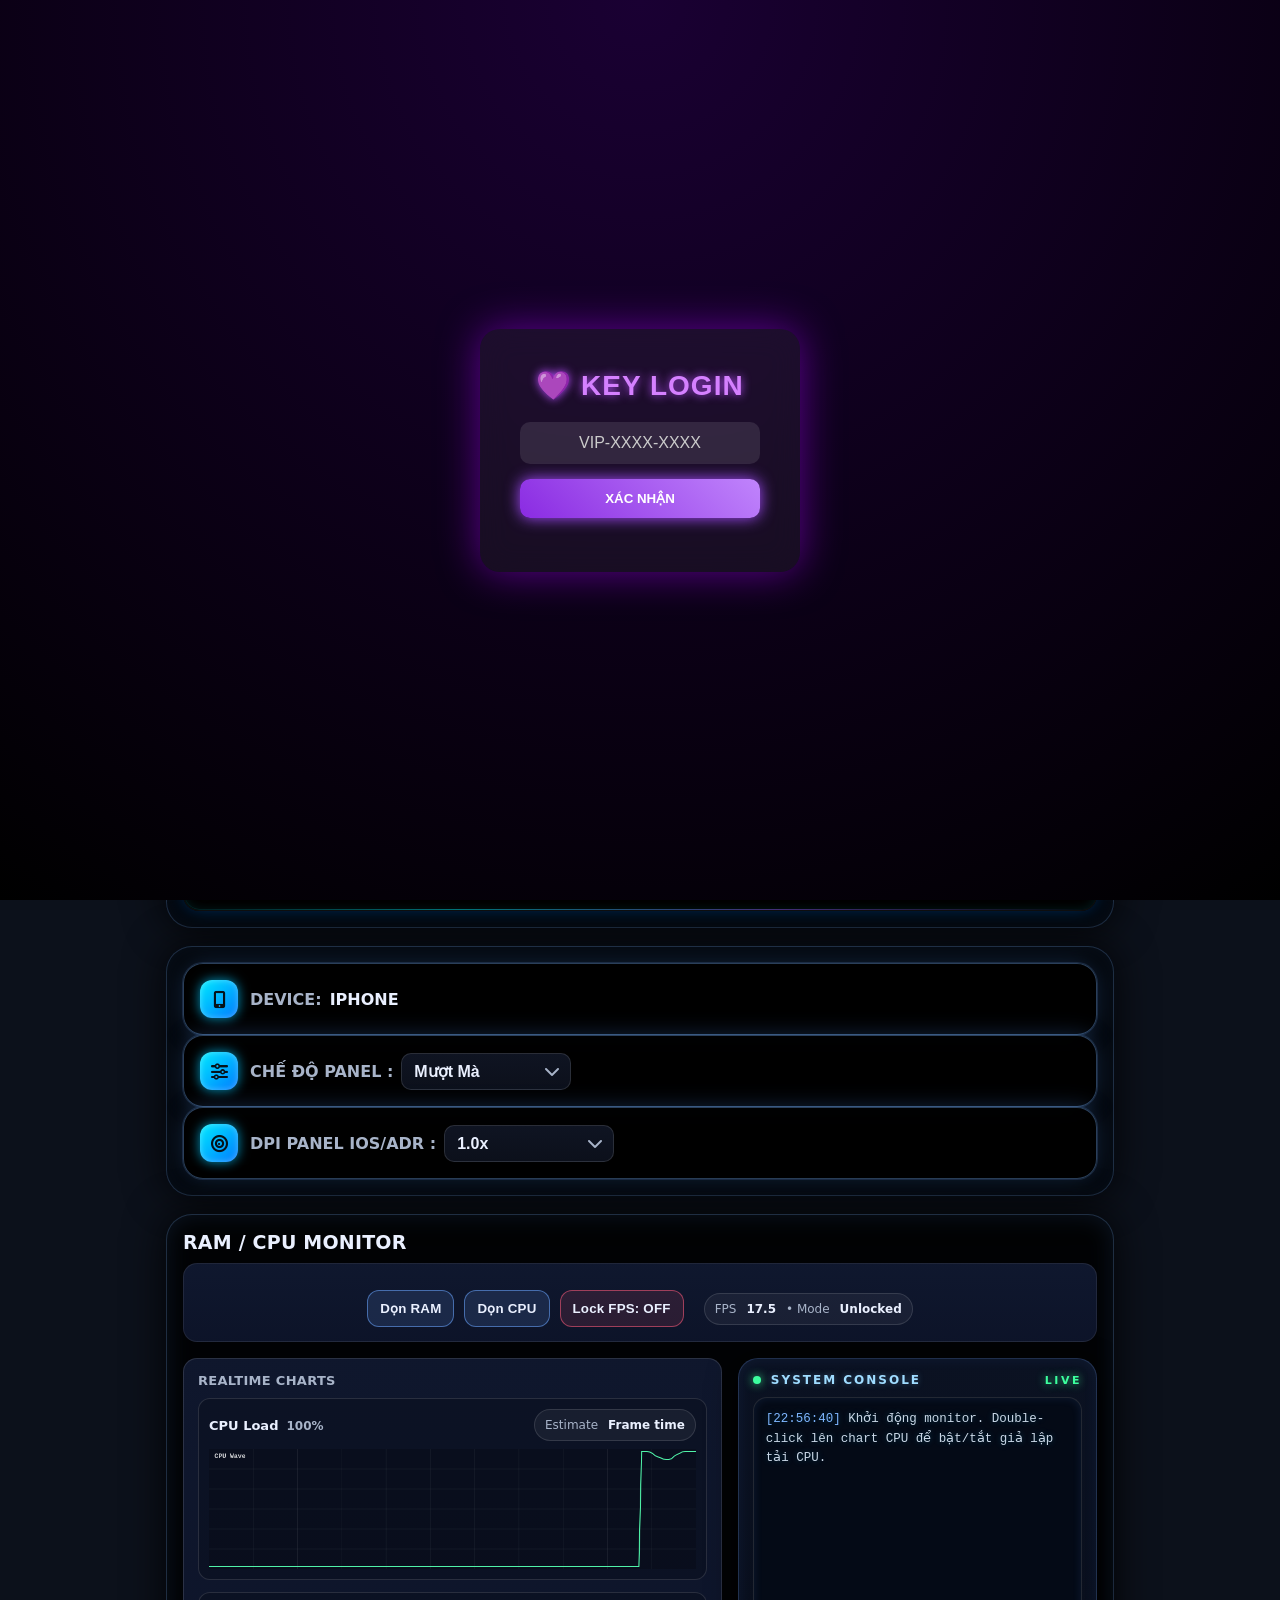
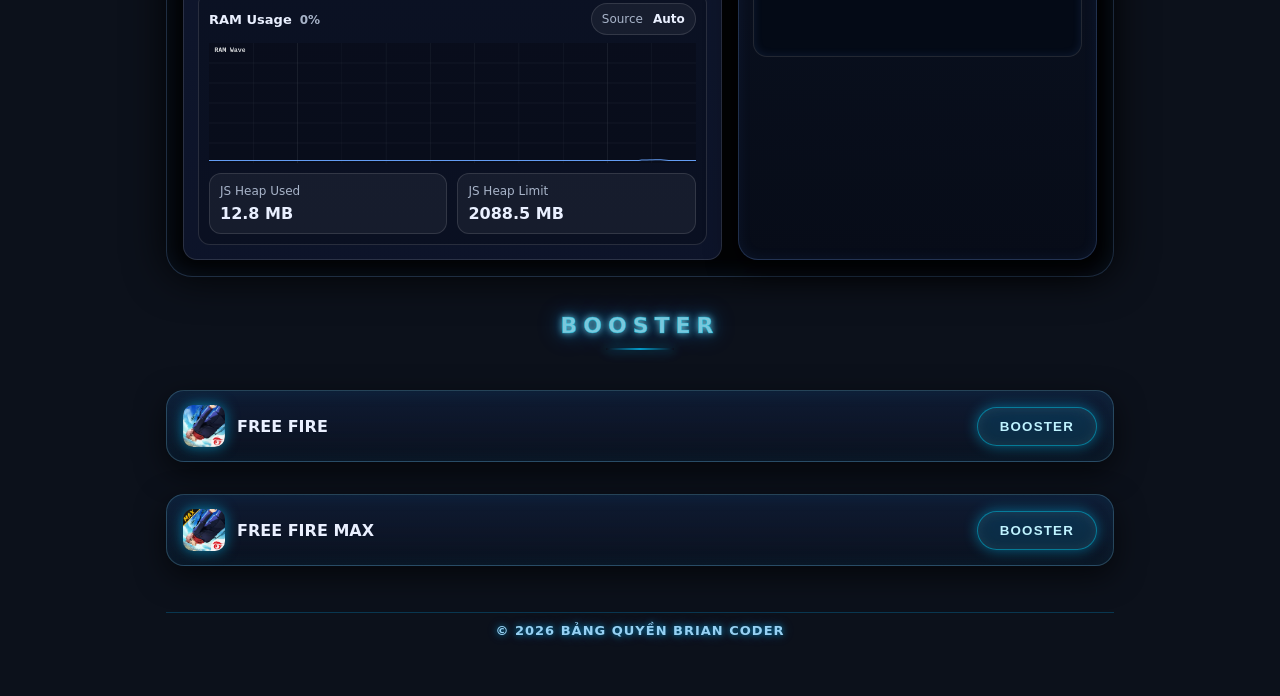
==== commit 66c91e5a: "Update index.html" ====
--- a/panel-briandeveloper.netlify.app/index.html
+++ b/panel-briandeveloper.netlify.app/index.html
@@ -22,7 +22,7 @@
     <h3 class="intro-welcome">CHÀO MỪNG BẠN ĐẾN VỚI PANEL<br>
     </h3>
 
-    <p class="intro-desc">App Panel Trợ Năng Độc Quyền Bởi Developer :Minh Nhật Admin 🍭Quản Lí<br>[ ⚠️ LƯU Ý ]<br> Không Phải Phần Miềm Thứ 3<br>An Toàn - Chất Lượng - Hiệu Quả<br>Phù Hợp Cho Mọi Thiết Bị iPhone Của Bạn 
+    <p class="intro-desc">App Panel Trợ Năng Độc Quyền Bởi Developer :Minh Nhật Admin 🍭Quản Lí<br>[ ⚠️ LƯU Ý ]<br> Không Phải Phần Miềm Thứ 3<br>An Toàn - Chất Lượng - Hiệu Quả<br>Phù Hợp Cho Mọi Thiết Bị Iphon và Adr Của Bạn 
     </p>
    <div class="admin-card">
   <img src="img/cc.jpg" class="admin-photo" alt="DEV CHI CUONG">
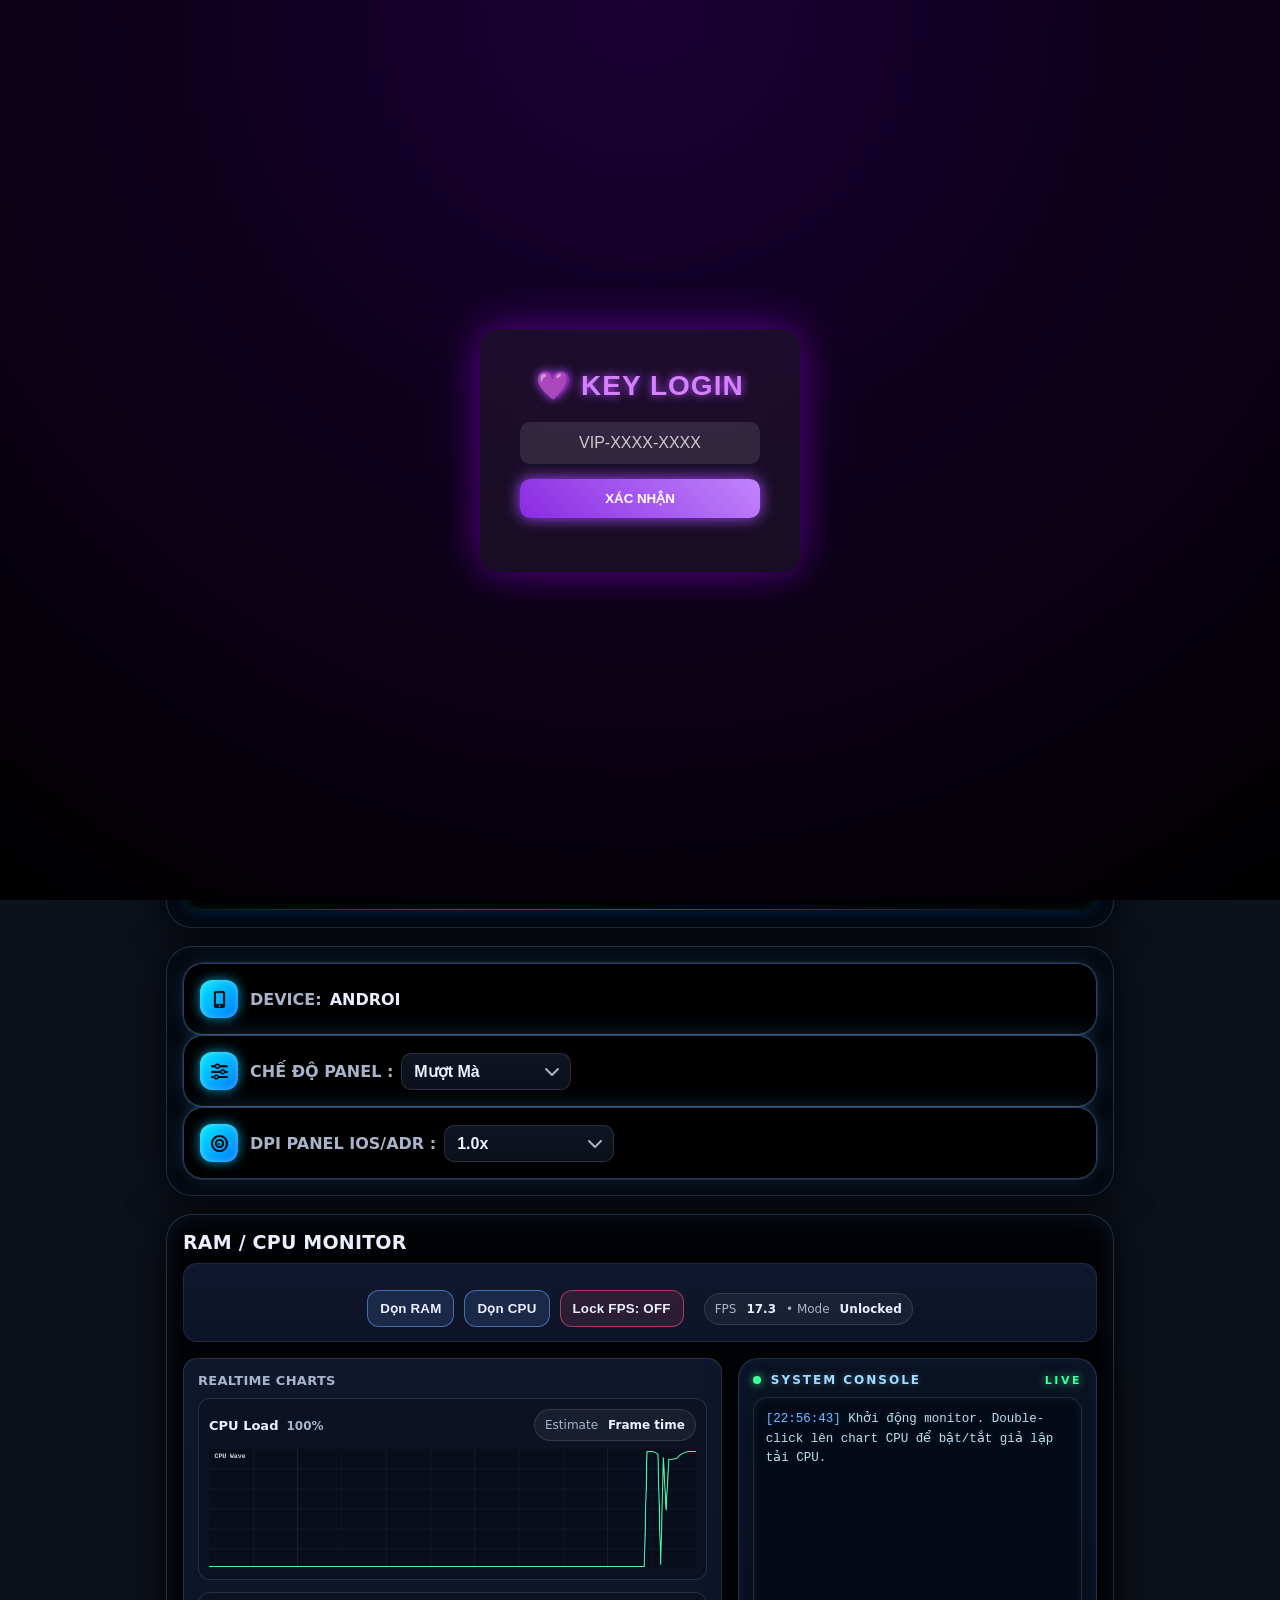
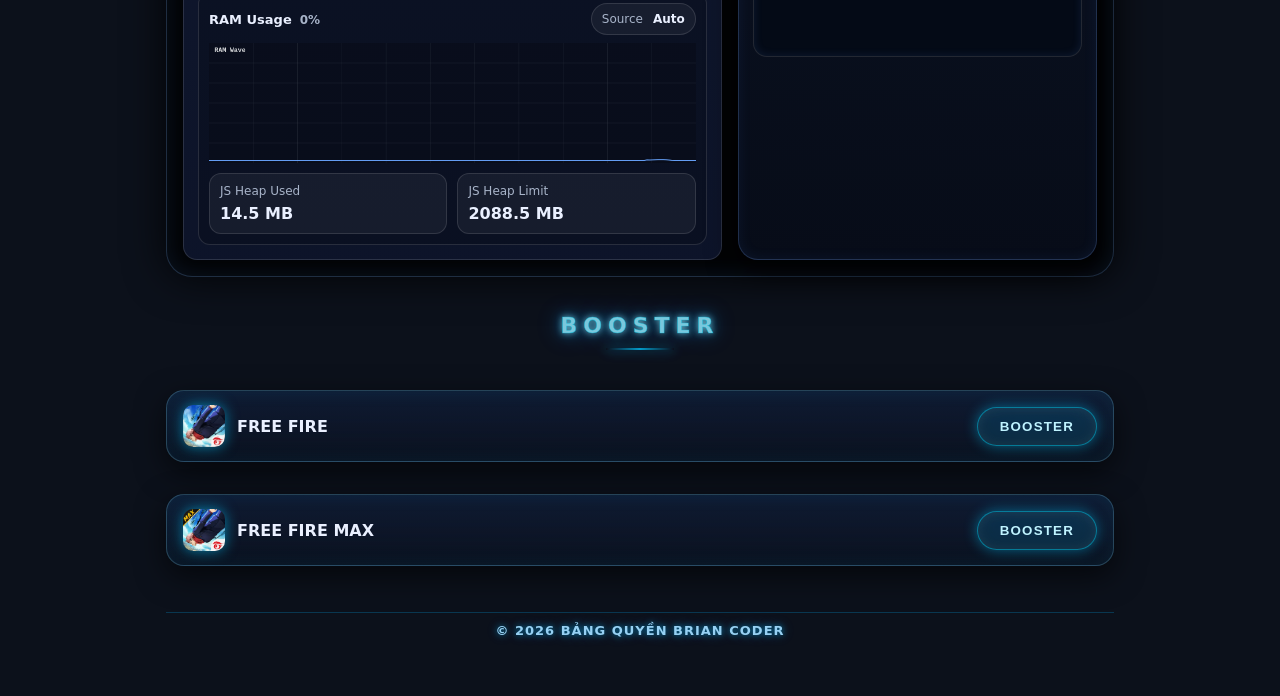
==== commit 36cfb449: "Update index.html" ====
--- a/panel-briandeveloper.netlify.app/index.html
+++ b/panel-briandeveloper.netlify.app/index.html
@@ -226,7 +226,7 @@
   <i class="fas fa-mobile-screen-button"></i>
 </div>
        
-            <div class="sensi-info"><span class="sensi-label">DEVICE:</span><span class="sensi-value">IPHONE</span></div>
+            <div class="sensi-info"><span class="sensi-label">DEVICE:</span><span class="sensi-value">ANDROI</span></div>
           </div>
         </div>
 
